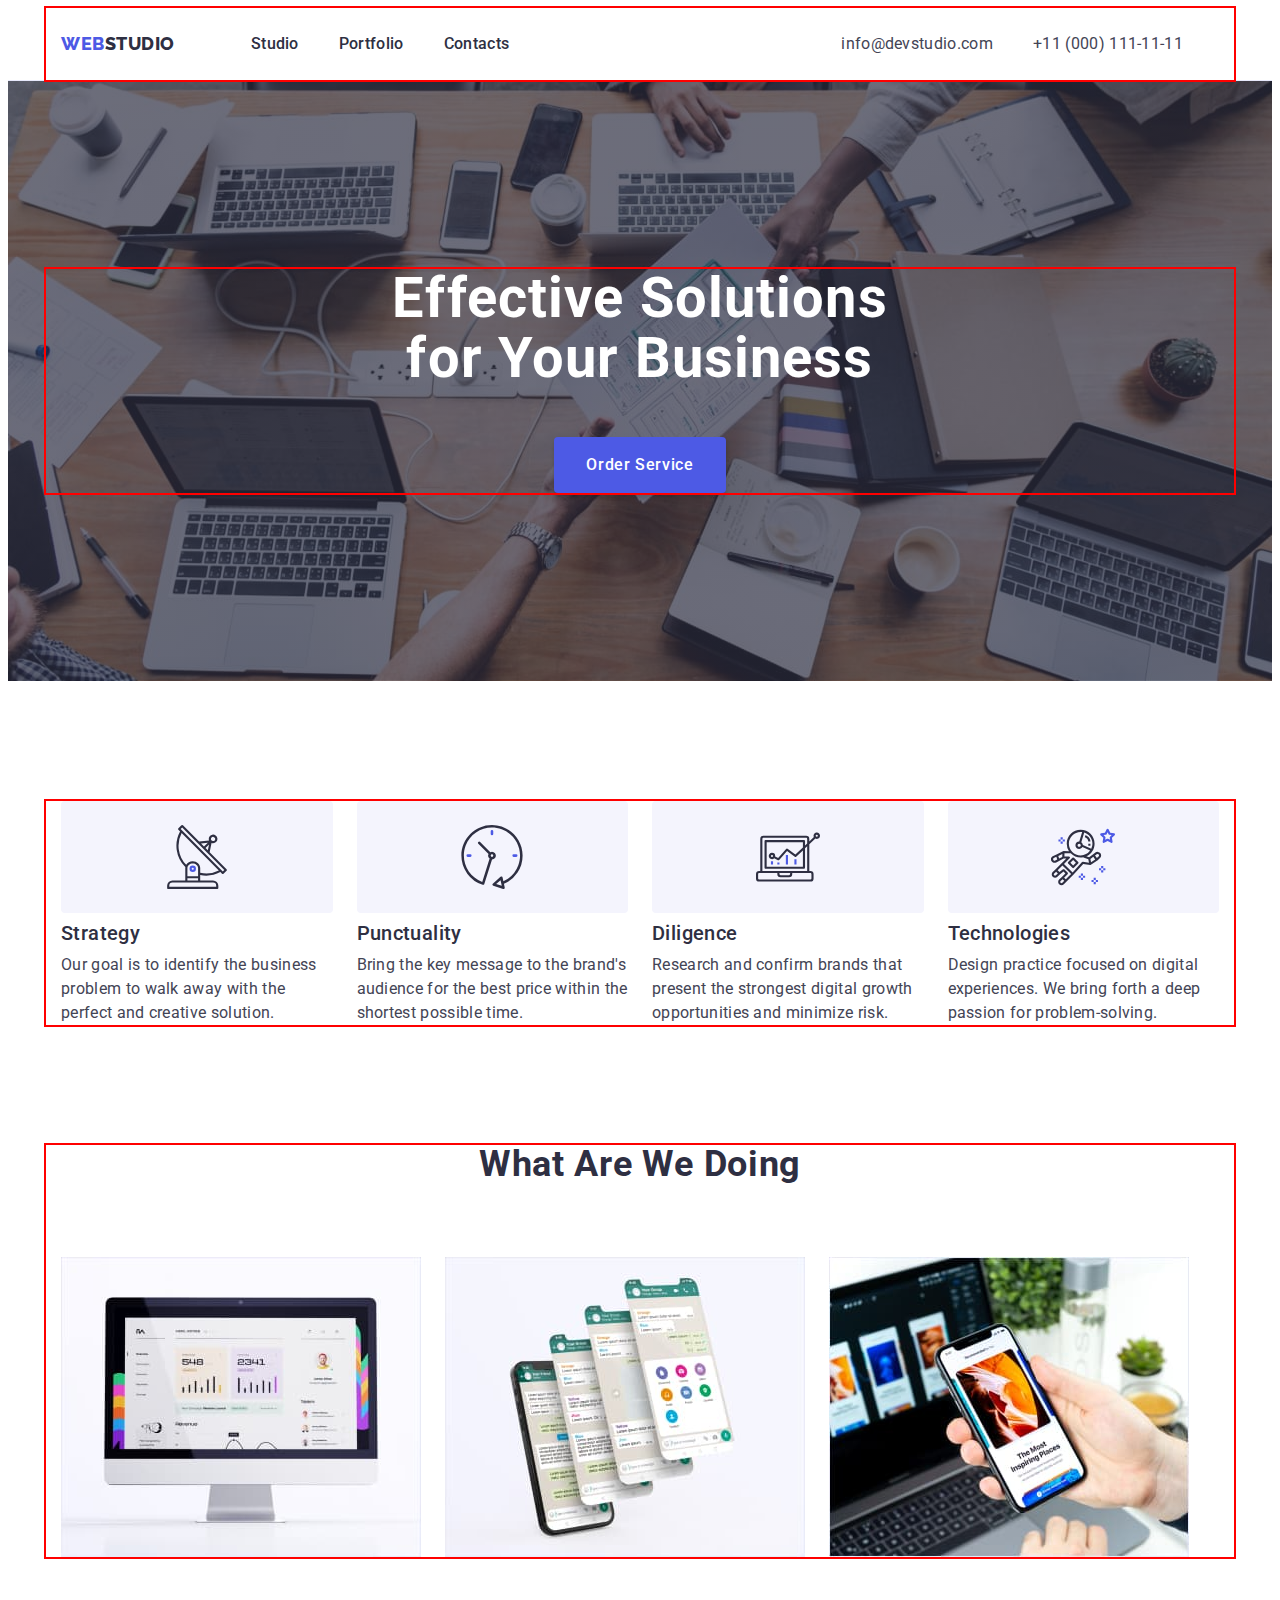
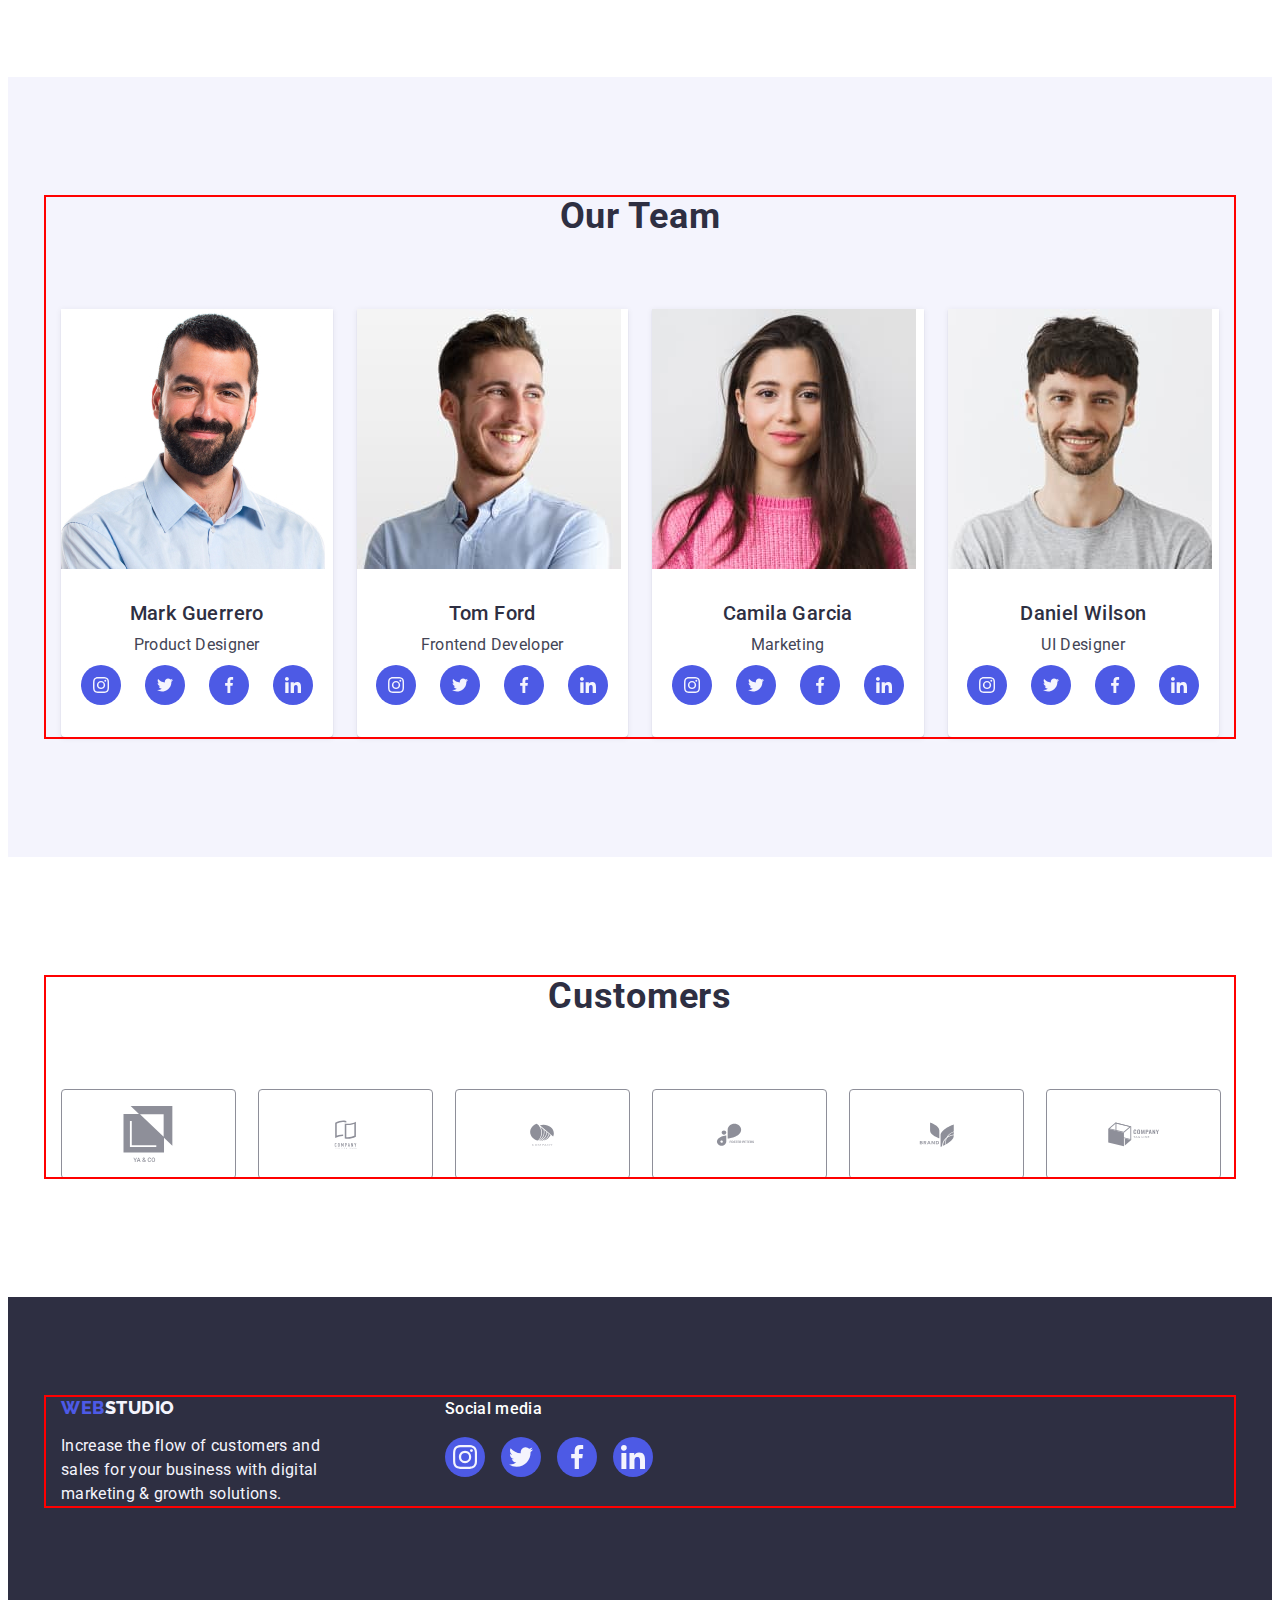
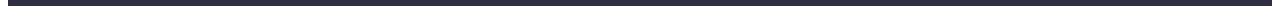
==== index.html @ 5de90702 "hw4" ====
<!DOCTYPE html>
<html lang="en">

<head>
    <meta charset="UTF-8">
    <meta name="viewport" content="width=device-width, initial-scale=1.0">
    <title>Document</title>
    <link rel="preconnect" href="https://fonts.googleapis.com">
    <link rel="preconnect" href="https://fonts.gstatic.com" crossorigin>
    <link
        href="https://fonts.googleapis.com/css2?family=Raleway:wght@800&family=Roboto:wght@400;500;700;900&display=swap"
        rel="stylesheet">
    <link rel="stylesheet" href="https://cdnjs.cloudflare.com/ajax/libs/modern-normalize/2.0.0/modern-normalize.min.css"
        integrity="sha512-4xo8blKMVCiXpTaLzQSLSw3KFOVPWhm/TRtuPVc4WG6kUgjH6J03IBuG7JZPkcWMxJ5huwaBpOpnwYElP/m6wg=="
        crossorigin="anonymous" referrerpolicy="no-referrer" />
    <link rel="stylesheet" href="./css/style.css">
</head>

<body>
    <header class="header">
        <div class="container header-container">
            <nav class="header-nav">
                <a class="header-link link" href="./index.html">Web<span class="header-logo">Studio</span></a>
                <ul class="header-list list">
                    <li class="header-list-item"><a class="header-list-link link" href="./index.html">Studio</a></li>
                    <li class="header-list-item"><a class="header-list-link link" href="./portfolio.html">Portfolio</a>
                    </li>
                    <li class="header-list-item"><a class="header-list-link link" href="">Contacts</a></li>
                </ul>
            </nav>
            <address class="address">
                <ul class="address-list list">
                    <li class="address-list-item">
                        <a class="address-list-link link" href="mailto:info@devstudio.com">info@devstudio.com</a>
                    </li>
                    <li class="address-list-item">
                        <a class="address-list-link link" href="tel:+110001111111">+11 (000) 111-11-11 </a>
                    </li>
                </ul>
            </address>
        </div>
    </header>
    <main>
        <section class="hero">
            <div class="container">
                <h1 class="hero-title">Effective Solutions for Your Business</h1>
                <button class="hero-btn" type="button">Order Service</button>
            </div>
        </section>
        <section class="advantages">
            <div class="container">
                <h2 class="visually-hidden">advantages</h2>
                <ul class="advantages-list list">
                    <li class="advantages-item">
                        <div class="advantages-top">
                            <svg class="advantages-icon" width="64" height="64">
                                <use href="./images/icons.svg#icon-antenna"></use>
                            </svg>
                        </div>
                        <h3 class="advantages-title">Strategy</h3>
                        <p class="advantages-text">Our goal is to identify the business
                            problem to walk away with the perfect and creative solution. </p>
                    </li>
                    <li class="advantages-item">
                        <div class="advantages-top">
                            <svg class="advantages-icon" width="64" height="64">
                                <use href="./images/icons.svg#icon-clock"></use>
                            </svg>
                        </div>
                        <h3 class="advantages-title">Punctuality</h3>
                        <p class="advantages-text">Bring the key message to the brand's audience for the best price
                            within the shortest possible
                            time.</p>
                    </li>
                    <li class="advantages-item">
                        <div class="advantages-top">
                            <svg class="advantages-icon" width="64" height="64">
                                <use href="./images/icons.svg#icon-diagram"></use>
                            </svg>
                        </div>
                        <h3 class="advantages-title">Diligence</h3>
                        <p class="advantages-text">Research and confirm brands that present the strongest digital growth
                            opportunities and
                            minimize
                            risk.</p>
                    </li>
                    <li class="advantages-item">
                        <div class="advantages-top">
                            <svg class="advantages-icon" width="64" height="64">
                                <use href="./images/icons.svg#icon-astronaut"></use>
                            </svg>
                        </div>
                        <h3 class="advantages-title">Technologies</h3>
                        <p class="advantages-text">Design practice focused on digital experiences. We bring forth a deep
                            passion for
                            problem-solving.</p>
                    </li>
                </ul>
            </div>
        </section>
        <section class="works">
            <div class="container">
                <h2 class="works-title">What are we doing</h2>
                <ul class="works-list list">
                    <li class="works-img"><img src="./images/Rectangle71.jpg" width="360" height="300" alt="monitor">
                    </li>
                    <li class="works-img"><img src="./images/img2.jpg" width="360" height="300" alt="phone"></li>
                    <li class="works-img"><img src="./images/img3(1).jpg" width="360" height="300"
                            alt="phones&computer"></li>
                </ul>
            </div>
        </section>
        <section class="team">
            <div class="container">
                <h2 class="team-title">Our Team</h2>
                <ul class="team-list list">
                    <li class="team-item">
                        <img class="team-img" src="./images/img-1.jpg" width="264" height="260" alt="worker1">
                        <div class="team-container">
                            <h3 class="team-subtitle">Mark Guerrero</h3>
                            <p class="team-text">Product Designer</p>
                            <ul class="team-list-two list">
                                <li class="team-item-two item">
                                    <a class="team-link-two link" href="">
                                        <svg class="team-icon" width="16" height="16">
                                            <use href="./images/icons.svg#icon-instagram"></use>
                                        </svg>
                                    </a>
                                </li>
                                <li class="team-item-two item">
                                    <a class="team-link-two link" href="">
                                        <svg class="team-icon" width="16" height="16">
                                            <use href="./images/icons.svg#icon-twitter"></use>
                                        </svg>
                                    </a>
                                </li>
                                <li class="team-item-two item">
                                    <a class="team-link-two link" href="">
                                        <svg class="team-icon" width="16" height="16">
                                            <use href="./images/icons.svg#icon-facebook"></use>
                                        </svg>
                                    </a>
                                </li>
                                <li class="team-item-two item">
                                    <a class="team-link-two link" href="">
                                        <svg class="team-icon" width="16" height="16">
                                            <use href="./images/icons.svg#icon-linkedin"></use>
                                        </svg>
                                    </a>
                                </li>
                            </ul>
                        </div>
                    </li>
                    <li class="team-item">
                        <img class="team-img" src="./images/img-2.jpg" width="264" height="260" alt="worker2">
                        <div class="team-container">
                            <h3 class="team-subtitle">Tom Ford</h3>
                            <p class="team-text">Frontend Developer</p>
                            <ul class="team-list-two list">
                                <li class="team-item-two item">
                                    <a class="team-link-two link" href="">
                                        <svg class="team-icon" width="16" height="16">
                                            <use href="./images/icons.svg#icon-instagram"></use>
                                        </svg>
                                    </a>
                                </li>
                                <li class="team-item-two item">
                                    <a class="team-link-two link" href="">
                                        <svg class="team-icon" width="16" height="16">
                                            <use href="./images/icons.svg#icon-twitter"></use>
                                        </svg>
                                    </a>
                                </li>
                                <li class="team-item-two item">
                                    <a class="team-link-two link" href="">
                                        <svg class="team-icon" width="16" height="16">
                                            <use href="./images/icons.svg#icon-facebook"></use>
                                        </svg>
                                    </a>
                                </li>
                                <li class="team-item-two item">
                                    <a class="team-link-two link" href="">
                                        <svg class="team-icon" width="16" height="16">
                                            <use href="./images/icons.svg#icon-linkedin"></use>
                                        </svg>
                                    </a>
                                </li>
                            </ul>
                        </div>
                    </li>
                    <li class="team-item">
                        <img class="team-img" src="./images/img-3.jpg" width="264" height="260" alt="worker3">
                        <div class="team-container">
                            <h3 class="team-subtitle">Camila Garcia</h3>
                            <p class="team-text">Marketing</p>
                            <ul class="team-list-two list">
                                <li class="team-item-two item">
                                    <a class="team-link-two link" href="">
                                        <svg class="team-icon" width="16" height="16">
                                            <use href="./images/icons.svg#icon-instagram"></use>
                                        </svg>
                                    </a>
                                </li>
                                <li class="team-item-two item">
                                    <a class="team-link-two link" href="">
                                        <svg class="team-icon" width="16" height="16">
                                            <use href="./images/icons.svg#icon-twitter"></use>
                                        </svg>
                                    </a>
                                </li>
                                <li class="team-item-two item">
                                    <a class="team-link-two link" href="">
                                        <svg class="team-icon" width="16" height="16">
                                            <use href="./images/icons.svg#icon-facebook"></use>
                                        </svg>
                                    </a>
                                </li>
                                <li class="team-item-two item">
                                    <a class="team-link-two link" href="">
                                        <svg class="team-icon" width="16" height="16">
                                            <use href="./images/icons.svg#icon-linkedin"></use>
                                        </svg>
                                    </a>
                                </li>
                            </ul>
                        </div>
                    </li>
                    <li class="team-item">
                        <img class="team-img" src="./images/img-4.jpg" width="264" height="260" alt="worker4">
                        <div class="team-container">
                            <h3 class="team-subtitle">Daniel Wilson</h3>
                            <p class="team-text">UI Designer</p>
                            <ul class="team-list-two list">
                                <li class="team-item-two item">
                                    <a class="team-link-two link" href="">
                                        <svg class="team-icon" width="16" height="16">
                                            <use href="./images/icons.svg#icon-instagram"></use>
                                        </svg>
                                    </a>
                                </li>
                                <li class="team-item-two item">
                                    <a class="team-link-two link" href="">
                                        <svg class="team-icon" width="16" height="16">
                                            <use href="./images/icons.svg#icon-twitter"></use>
                                        </svg>
                                    </a>
                                </li>
                                <li class="team-item-two item">
                                    <a class="team-link-two link" href="">
                                        <svg class="team-icon" width="16" height="16">
                                            <use href="./images/icons.svg#icon-facebook"></use>
                                        </svg>
                                    </a>
                                </li>
                                <li class="team-item-two item">
                                    <a class="team-link-two link" href="">
                                        <svg class="team-icon" width="16" height="16">
                                            <use href="./images/icons.svg#icon-linkedin"></use>
                                        </svg>
                                    </a>
                                </li>
                            </ul>
                        </div>
                    </li>
                </ul>
            </div>
        </section>
        <section class="customs">
            <div class="container">
                <h2 class="customs-title">Customers</h2>
                <ul class="customs-list list">
                    <li class="customs-item">
                        <a class="customs-link link" href="">
                            <svg class="customs-icon" width="104" height="56">
                                <use href="./images/icons.svg#icon-logo1"></use>
                            </svg>
                        </a>
                    </li>
                    <li class="customs-item">
                        <a class="customs-link link" href="">
                            <svg class="customs-icon" width="104px" height="56px">
                                <use href="./images/icons.svg#icon-logo2"></use>
                            </svg>
                        </a>
                    </li>
                    <li class="customs-item">
                        <a class="customs-link link" href="">
                            <svg class="customs-icon" width="104px" height="56px">
                                <use href="./images/icons.svg#icon-logo3"></use>
                            </svg>
                        </a>
                    </li>
                    <li class="customs-item">
                        <a class="customs-link link" href="">
                            <svg class="customs-icon" width="104px" height="56px">
                                <use href="./images/icons.svg#icon-logo4"></use>
                            </svg>
                        </a>
                    </li>
                    <li class="customs-item">
                        <a class="customs-link link" href="">
                            <svg class="customs-icon" width="104px" height="56px">
                                <use href="./images/icons.svg#icon-logo5"></use>
                            </svg>
                        </a>
                    </li>
                    <li class="customs-item">
                        <a class="customs-link link" href="">
                            <svg class="customs-icon" width="104px" height="56px">
                                <use href="./images/icons.svg#icon-logo6"></use>
                            </svg>
                        </a>
                    </li>
                </ul>
            </div>
        </section>
    </main>
    <footer class="footer">
        <div class="container footer-container">
            <div class="footer-container-main">
                <a class="footer-link link" href="./index.html">Web<span class="footer-logo">Studio</span></a>
                <p class="footer-text">Increase the flow of customers and sales for your business with digital marketing
                    &
                    growth solutions.</p>
            </div>
            <div class="footer-container-two">
                <p class="footer-title">Social media</p>
                <ul class="footer-list list">
                    <li class="footer-item">
                        <a class="footer-link-two link" href="">
                            <svg class="footer-icon" width="24" height="24">
                                <use href="./images/icons.svg#icon-instagram-ft"></use>
                            </svg>
                        </a>
                    </li>
                    <li class="footer-item">
                        <a class="footer-link-two" href="">
                            <svg class="footer-icon" width="24" height="24">
                                <use href="./images/icons.svg#icon-twitter-ft"></use>
                            </svg>
                        </a>
                    </li>
                    <li class="footer-item">
                        <a class="footer-link-two" href="">
                            <svg class="footer-icon" width="24" height="24">
                                <use href="./images/icons.svg#icon-facebook-ft"></use>
                            </svg>
                        </a>
                    </li>
                    <li class="footer-item">
                        <a class="footer-link-two" href="">
                            <svg class="footer-icon" width="24" height="24">
                                <use href="./images/icons.svg#icon-linkedin-ft"></use>
                            </svg>
                        </a>
                    </li>
                </ul>
            </div>

        </div>
    </footer>


</body>

</html>
---- css/style.css ----
:root {
    --iris: #4D5AE5;
    --ocean: #404BBF;
    --navyblue: #2E2F42;
    --green: #31D0AA;
    --slate: #434455;
    --lightslate: #8E8F99;
    --cornflower: #E7E9FC;
    --cloud: #F4F4FD;
    --navyblue-modal: #2E2F42;
    --grey: #2E2F42;
    --white: #FFFFFF;
    --dairy: #FCFCFC;

}

body {
    font-family: 'Roboto', sans-serif;
    color: #434455;
    background-color: #fff;
}

.visually-hidden {
    position: absolute;
    width: 1px;
    height: 1px;
    margin: -1px;
    border: 0;
    padding: 0;
    white-space: nowrap;
    clip-path: inset(100%);
    clip: rect(0 0 0 0);
    overflow: hidden;
}


.link {
    text-decoration: none;
}

.list {
    list-style-type: none;
}

p,
h1,
h2,
h3,
h4,
h5,
h6 {
    margin-top: 0;
    margin-bottom: 0;
}

ol,
ul {
    padding-left: 0;
    margin-top: 0;
    margin-bottom: 0;
}

.container {
    width: 100%;
    max-width: 1158px;
    padding: 0 15px;
    margin: 0 auto;
    outline: 2px solid red;

}

img {
    display: block;
    max-width: 100%;
    height: auto;
}


/*-----------------------------------------------------------HEADER---------------------------------------------------------*/
.header {
    border-bottom: 1px solid #e7e9fc;
}

.header-container {
    display: flex;
}

.header-nav {
    display: flex;
    align-items: center;
}

.header-logo {
    color: var(--navyblue, #2e2f42);
    font-family: 'Raleway', sans-serif;
    font-size: 18px;
    font-weight: 800;
    line-height: 1.17;
    letter-spacing: 0.03em;
    text-transform: uppercase;
}

.header-link {
    color: var(--iris, #4d5ae5);
    font-family: 'Raleway', sans-serif;
    font-size: 18px;
    font-weight: 800;
    line-height: 1.17;
    letter-spacing: 0.03em;
    text-transform: uppercase;
    margin-right: 76px;
    padding: 24px 0;
}

.header-list {
    display: flex;
    gap: 40px;
}

.header-list-link {
    color: var(--navyblue, #2E2F42);
    font-family: Roboto;
    font-size: 16px;
    font-weight: 500;
    line-height: 1.5;
    letter-spacing: 0.02em;
    padding: 24px 0;
}

.header-list-link:hover,
.header-list-link:focus {
    color: var(--ocean, #404BBF);
}

.header-list-link::after{

}

.adress {
    font-style: normal
}

.address-list {
    display: flex;
    gap: 40px;
    padding: 24px 0;
    margin-left: 332px;
}

.address-list-item {}

.address-list-link {
    color: var(--slate, #434455);
    font-size: 16px;
    font-style: normal;
    font-weight: 400;
    line-height: 1.5;
    letter-spacing: 0.02em;
}

.address-list-link:hover,
.address-list-link:focus {
    color: var(--ocean, #404BBF);
}

/*------------------------------------------------------------HERO----------------------------------------------------------*/
.hero {
    background-color: var(--navyblue, #2E2F42);
    padding: 188px 0;
    background-image: linear-gradient(rgba(46, 47, 66, 0.7),
            rgba(46, 47, 66, 0.7)), url(../images/people-office.jpg);
    background-repeat: no-repeat;
    background-position: center;
    background-size: cover;
    max-width: 1440px;
    margin: 0 auto;
}


.hero-title {
    color: var(--white, #FFF);
    text-align: center;
    font-size: 56px;
    font-weight: 700;
    line-height: 1.07;
    letter-spacing: 0.02em;
    max-width: 496px;
    margin: 0 auto;
    padding-bottom: 48px;
}

.hero-btn {
    font-family: "Roboto", sans-serif;
    background-color: var(--iris, #4D5AE5);
    color: var(--white, #FFF);
    font-size: 16px;
    font-weight: 500;
    line-height: 1.5;
    letter-spacing: 0.04em;
    cursor: pointer;
    display: block;
    padding: 16px 32px;
    min-width: 169px;
    height: 56px;
    margin: 0 auto;
    border: none;
    gap: 10px;
    border-radius: 4px;
    box-shadow: 0px 4px 4px 0px rgba(0, 0, 0, 0.15);
}

.hero-btn:hover,
.hero-btn:focus {
    background-color: var(--ocean, #404BBF);
}

/* -------------------------------------------------------ADVANTAGES------------------------------------------------------- */
.advantages {
    padding: 120px 0;
}

.advantages-list {
    display: flex;
    gap: 24px;
}

.advantages-item {
    width: calc((100% - 72px) / 4);
}

.advantages-title {
    color: var(--navyblue, #2E2F42);
    font-size: 20px;
    font-weight: 500;
    line-height: 1.2;
    letter-spacing: 0.02em;
    margin-bottom: 8px;
}

.advantages-text {
    color: var(--slate, #434455);
    font-size: 16px;
    font-weight: 400;
    line-height: 1.5;
    letter-spacing: 0.02em;
}

.advantages-top {
    width: 100%;
    height: 112px;
    border-radius: 4px;
    background: var(--cloud, #F4F4FD);
    margin-bottom: 8px;
    display: flex;
    justify-content: center;
    align-items: center;
}

.advantages-icon{
    
}

/* ----------------------------------------------------------WORKS--------------------------------------------------------- */
.works {
    padding-bottom: 120px;
}

.works-list {
    display: flex;
    gap: 24px;
}

.works-title {
    color: var(--navyblue, #2E2F42);
    text-align: center;
    font-size: 36px;
    font-weight: 700;
    line-height: 1.11;
    letter-spacing: 0.02em;
    text-transform: capitalize;
    margin-bottom: 72px;
}

/* ------------------------------------------------------------TEAM-------------------------------------------------------- */
.team {
    background-color: var(--cloud, #F4F4FD);
    padding-top: 120px;
    padding-bottom: 120px;
}

.team-item {
    width: calc((100% - 72px) / 4);
    border-radius: 0px 0px 4px 4px;
    box-shadow: 0px 2px 1px 0px rgba(46, 47, 66, 0.08), 0px 1px 1px 0px rgba(46, 47, 66, 0.16), 0px 1px 6px 0px rgba(46, 47, 66, 0.08);
}


.team-list {
    display: flex;
    gap: 24px;
}

.team-title {
    color: var(--navyblue, #2E2F42);
    text-align: center;
    font-size: 36px;
    font-weight: 700;
    line-height: 1.11;
    letter-spacing: 0.02em;
    text-transform: capitalize;
    margin-bottom: 72px;
}

.team-container {
    padding: 32px 0;
}

.team-item {
    background-color: var(--white, #FFF);
}


.team-subtitle {
    color: var(--navyblue, #2E2F42);
    font-size: 20px;
    font-weight: 500;
    line-height: 1.2;
    letter-spacing: 0.02em;
    text-align: center;
    margin-bottom: 8px;

}

.team-text {
    color: var(--slate, #434455);
    font-size: 16px;
    font-weight: 400;
    line-height: 1.5;
    letter-spacing: 0.02em;
    text-align: center;
    margin-bottom: 8px;
}

.team-list-two {
    display: flex;
    gap: 24px;
    justify-content: center;

}

.team-item-two {
    width: 40px;
    height: 40px;

}

.team-link-two {
    background-color: var(--iris, #4D5AE5);
    border-radius: 50%;
    width: 100%;
    height: 100%;
    display: flex;
    justify-content: center;
    align-items: center;

}

.team-icon{
    fill:var(--color2, #f4f4fd)
}

/* -----------------------------------CUSTOMS----------------------------- */

.customs {
    padding: 120px 0;

}

.customs-title {
    color: var(--navyblue, #2E2F42);
    text-align: center;
    font-size: 36px;
    font-weight: 700;
    line-height: 1.11;
    letter-spacing: 0.72px;
    text-transform: capitalize;
    margin-bottom: 72px;
}

.customs-box {
    
}

.customs-list {
    display: flex;
    gap: 24px;
}

.customs-link {
    color: var(--lightslate);
    border-radius: 4px;
    border: 1px solid var(--lightslate, #8E8F99);
    width: 100%;
    height: 100%;
    display: flex;
    justify-content: center;
    align-items: center;
}

.customs-icon {
    flex-shrink: 0;
    fill: currentColor;
    width: 104px;
    height: 56px;

}


.customs-item {
    width: calc((100% - 120px) / 6);
    height: 88px;

}

/* -------------------------------------------------------------FOOTER----------------------------------------------------- */
.footer {
    background-color: var(--navyblue, #2E2F42);
    padding: 100px 0;


}

.footer-container {
    display: flex;
    align-items: baseline;
    
}

.footer-logo {
    font-family: 'Raleway', sans-serif;
    color: var(--cloud, #f4f4fd);
    font-size: 18px;
    font-weight: 800;
    line-height: 1.17;
    letter-spacing: 0.03em;
    text-transform: uppercase;
}

.footer-link {
    font-family: 'Raleway', sans-serif;
    color: var(--iris, #4d5ae5);
    font-size: 18px;
    font-weight: 800;
    line-height: 1.17;
    letter-spacing: 0.03em;
    text-transform: uppercase;
    display: inline-block;
    margin-bottom: 16px;
}

.footer-text {
    color: var(--cloud, #F4F4FD);
    font-size: 16px;
    font-weight: 400;
    line-height: 1.5;
    letter-spacing: 0.02em;
    width: 264px;
}

.footer-container-main{
    margin-right: 120px;
}

.footer-list {
    display: flex;
    gap: 16px;
}

.footer-icon {
    fill: var(--cloud);
}

.footer-link-two {
    background-color: var(--iris, #4D5AE5);
    border-radius: 50%;
    width: 100%;
    height: 100%;
    display: flex;
    justify-content: center;
    align-items: center;
}

.footer-item {
    width: 40px;
    height: 40px;

}

.footer-title {
    margin-bottom: 16px;
    color: var(--white, #FFF);
    font-size: 16px;
    font-weight: 500;
    line-height: 1.5;
    letter-spacing: 0.02em;
}

/* -----------------------------------------------------------PORTFOLIO----------------------------------------------------- */
body {
    font-family: 'Roboto', sans-serif;
    color: #434455;
}

.portfolio {
    padding-top: 96px;
    padding-bottom: 120px;
}

.portfolio-list {
    display: flex;
    margin-bottom: 72px;
    gap: 24px;
    justify-content: center;
    align-items: center;
}

.portfolio-btn {
    font-family: "Roboto", sans-serif;
    background-color: var(--cloud, #F4F4FD);
    color: var(--iris, #4D5AE5);
    font-size: 16px;
    font-weight: 500;
    line-height: 1.5;
    letter-spacing: 0.04em;
    font-style: normal;
    cursor: pointer;
    border-radius: 4px;
    border: 1px solid var(--cornflower, #E7E9FC);
    display: flex;
    padding: 12px 24px;
}

.portfolio-btn:hover,
.portfolio-btn:focus {
    color: #fff;
    background-color: #404BBF;
    border: 1px solid transparent;
}

.portfolio-second-list {
    display: flex;
    flex-wrap: wrap;
    row-gap: 48px;
    column-gap: 24px;
}





.portfolio-second-item {
    width: calc((100% - 48px) / 3);
}

.address {
    font-style: normal;
}

.portfolio-case {
    padding: 32px 16px;
    border: 1px solid #e7e9fc;
    border-top: none;
}

.portfolio-subtitle {
    color: var(--navyblue, #2E2F42);
    font-size: 20px;
    font-weight: 500;
    line-height: 1.2;
    letter-spacing: 0.02em;
    margin-bottom: 8px;
}

.portfolio-subtext {
    color: var(--slate, #434455);
    font-size: 16px;
    font-weight: 400;
    line-height: 1.5;
    letter-spacing: 0.02em;
}
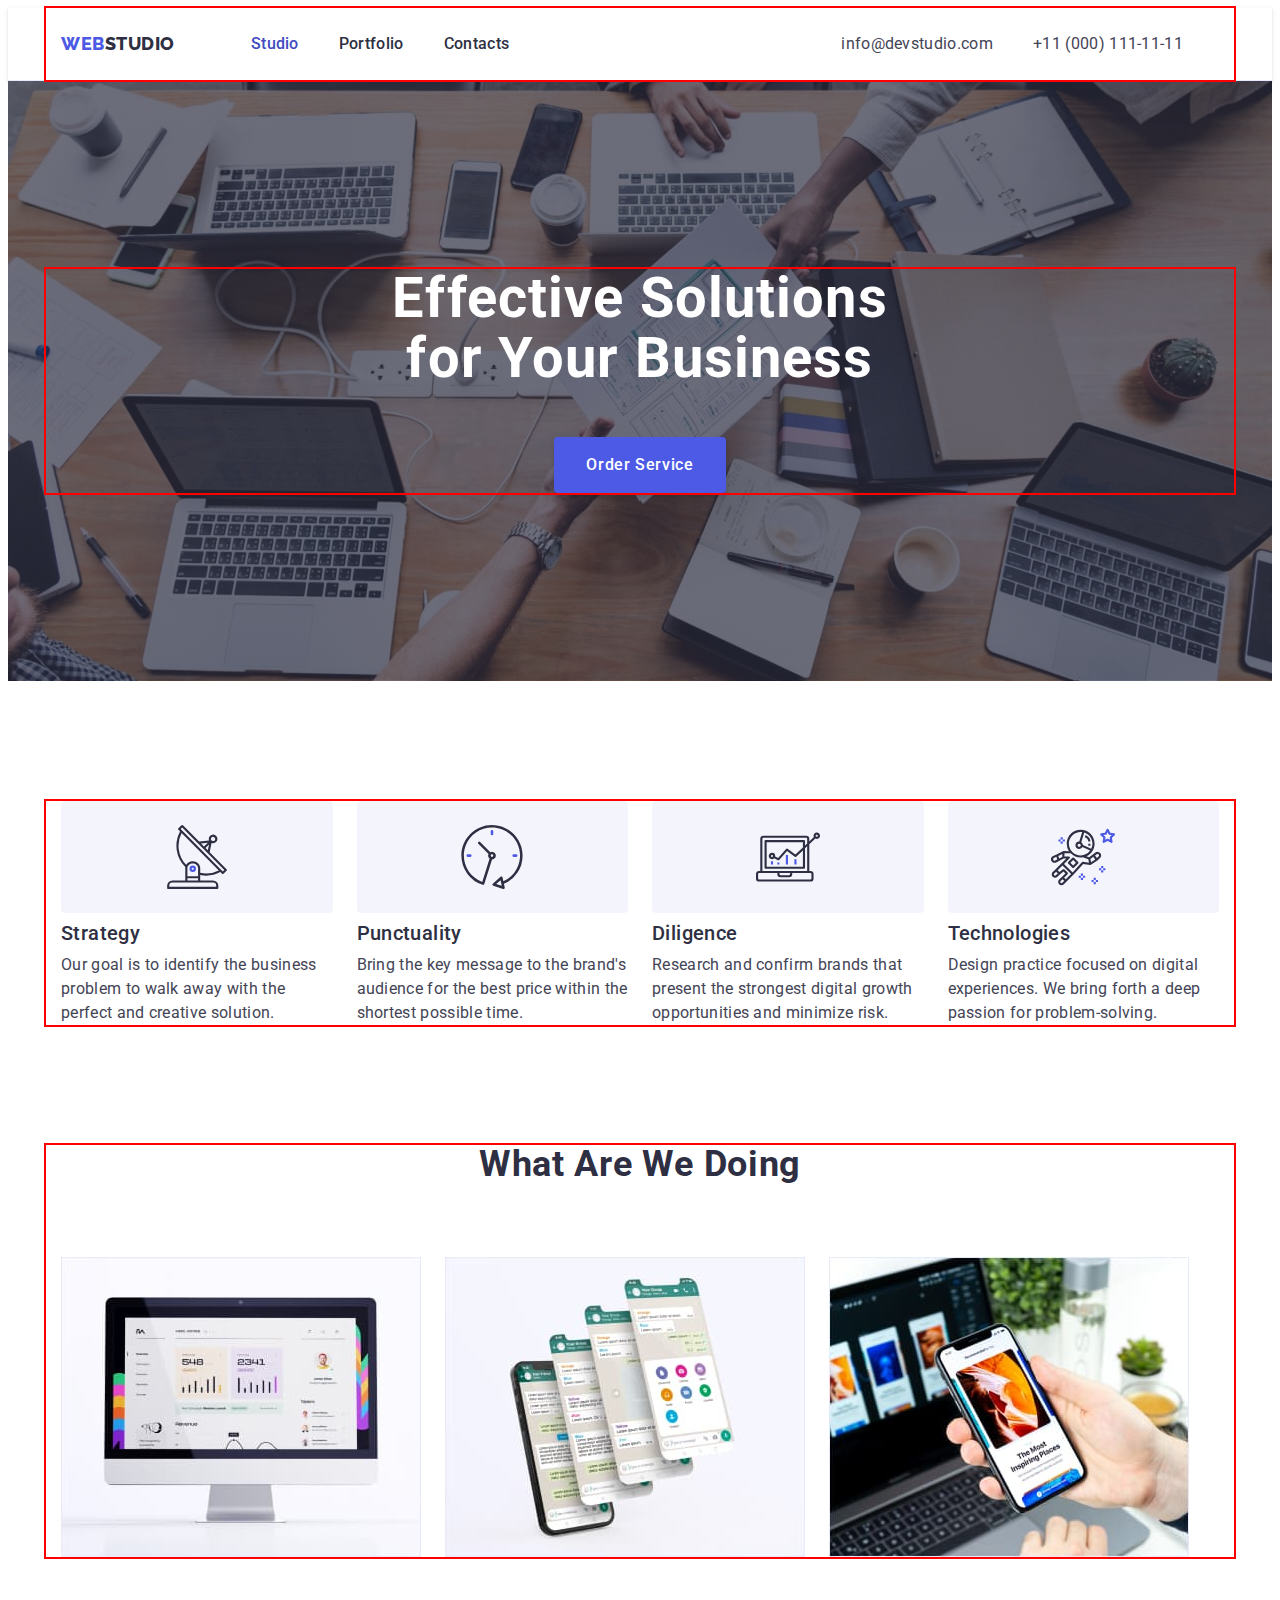
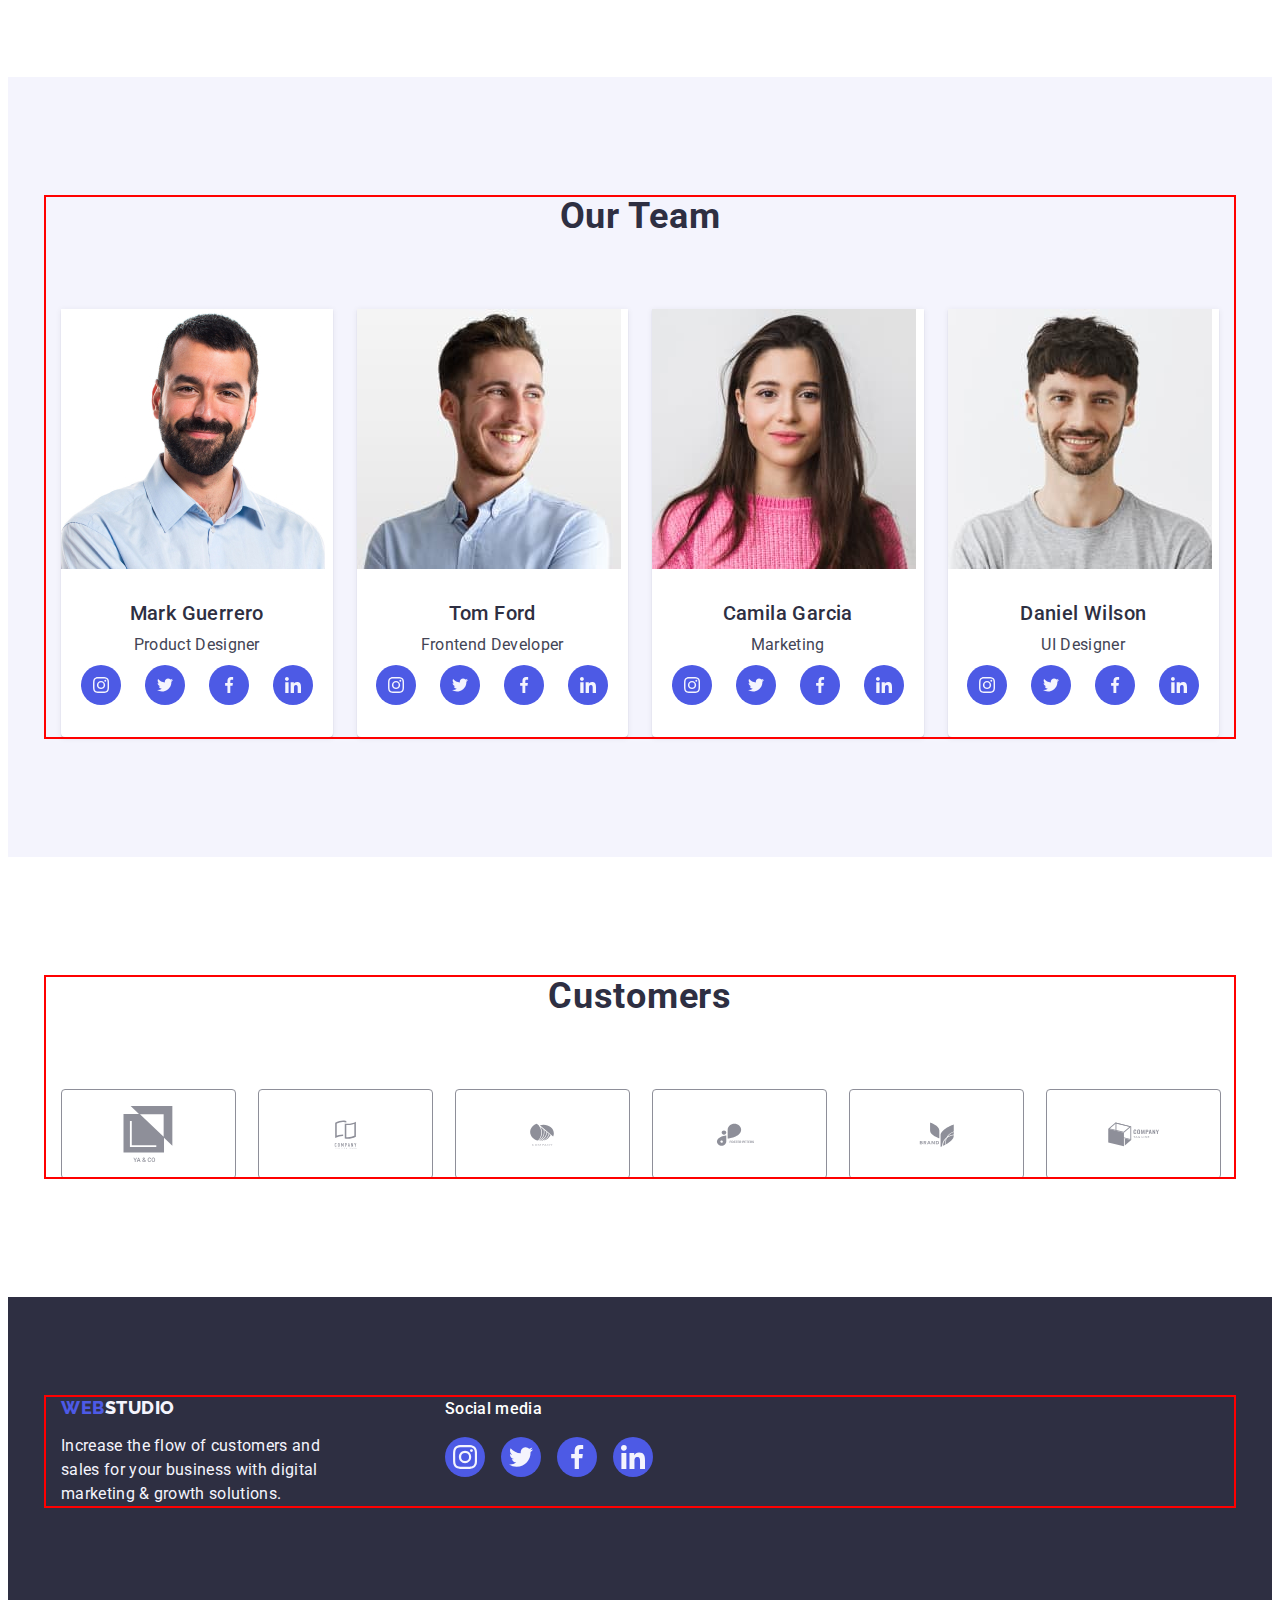
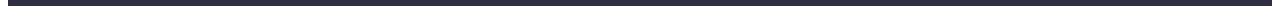
==== commit 88a603cd: "hw4" ====
--- a/index.html
+++ b/index.html
@@ -22,7 +22,7 @@
             <nav class="header-nav">
                 <a class="header-link link" href="./index.html">Web<span class="header-logo">Studio</span></a>
                 <ul class="header-list list">
-                    <li class="header-list-item"><a class="header-list-link link" href="./index.html">Studio</a></li>
+                    <li class="header-list-item"><a class="current header-list-link link" href="./index.html">Studio</a></li>
                     <li class="header-list-item"><a class="header-list-link link" href="./portfolio.html">Portfolio</a>
                     </li>
                     <li class="header-list-item"><a class="header-list-link link" href="">Contacts</a></li>
--- a/css/style.css
+++ b/css/style.css
@@ -79,6 +79,7 @@
 /*-----------------------------------------------------------HEADER---------------------------------------------------------*/
 .header {
     border-bottom: 1px solid #e7e9fc;
+    box-shadow: 0px 1px 6px 0px rgba(46, 47, 66, 0.08), 0px 1px 1px 0px rgba(46, 47, 66, 0.16), 0px 2px 1px 0px rgba(46, 47, 66, 0.08);
 }
 
 .header-container {
@@ -110,6 +111,7 @@
     text-transform: uppercase;
     margin-right: 76px;
     padding: 24px 0;
+
 }
 
 .header-list {
@@ -125,6 +127,7 @@
     line-height: 1.5;
     letter-spacing: 0.02em;
     padding: 24px 0;
+   
 }
 
 .header-list-link:hover,
@@ -132,7 +135,15 @@
     color: var(--ocean, #404BBF);
 }
 
-.header-list-link::after{
+.header-list-link:hover::after {
+    content: '';
+    position: absolute;
+    left: 0;
+    bottom: -1px;
+    width: 100%;
+    height: 4px;
+    background-color: var(--ocean);
+    border-radius: 2px;
 
 }
 
@@ -156,11 +167,28 @@
     font-weight: 400;
     line-height: 1.5;
     letter-spacing: 0.02em;
+    padding: 24px 0;
 }
 
 .address-list-link:hover,
 .address-list-link:focus {
     color: var(--ocean, #404BBF);
+}
+
+.current::after {
+    content: '';
+    position: absolute;
+    left: 0;
+    bottom: -1px;
+    width: 100%;
+    height: 4px;
+    border-radius: 2px;
+
+}
+
+.current{
+    color: var(--ocean);
+  position: relative;
 }
 
 /*------------------------------------------------------------HERO----------------------------------------------------------*/
@@ -256,9 +284,7 @@
     align-items: center;
 }
 
-.advantages-icon{
-    
-}
+.advantages-icon {}
 
 /* ----------------------------------------------------------WORKS--------------------------------------------------------- */
 .works {
@@ -365,8 +391,8 @@
 
 }
 
-.team-icon{
-    fill:var(--color2, #f4f4fd)
+.team-icon {
+    fill: var(--color2, #f4f4fd)
 }
 
 /* -----------------------------------CUSTOMS----------------------------- */
@@ -387,9 +413,7 @@
     margin-bottom: 72px;
 }
 
-.customs-box {
-    
-}
+.customs-box {}
 
 .customs-list {
     display: flex;
@@ -433,7 +457,7 @@
 .footer-container {
     display: flex;
     align-items: baseline;
-    
+
 }
 
 .footer-logo {
@@ -467,7 +491,7 @@
     width: 264px;
 }
 
-.footer-container-main{
+.footer-container-main {
     margin-right: 120px;
 }
 
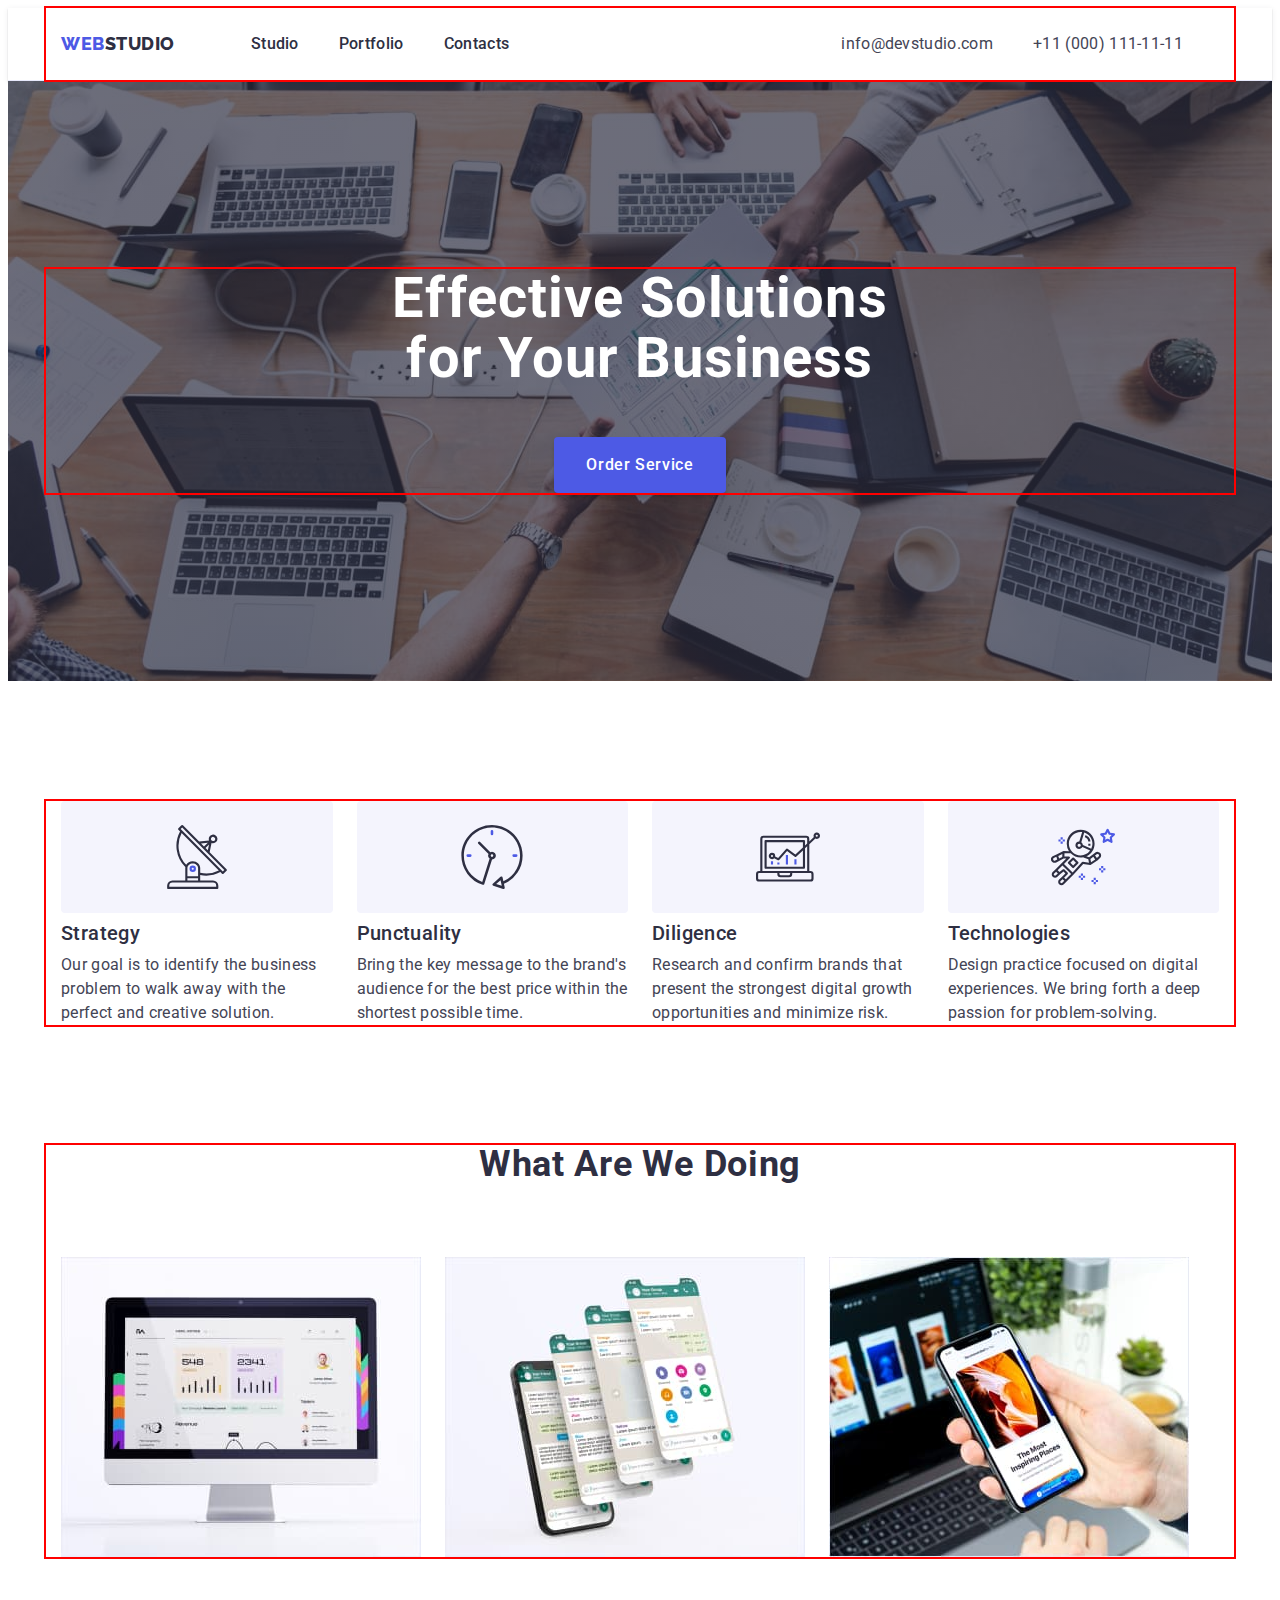
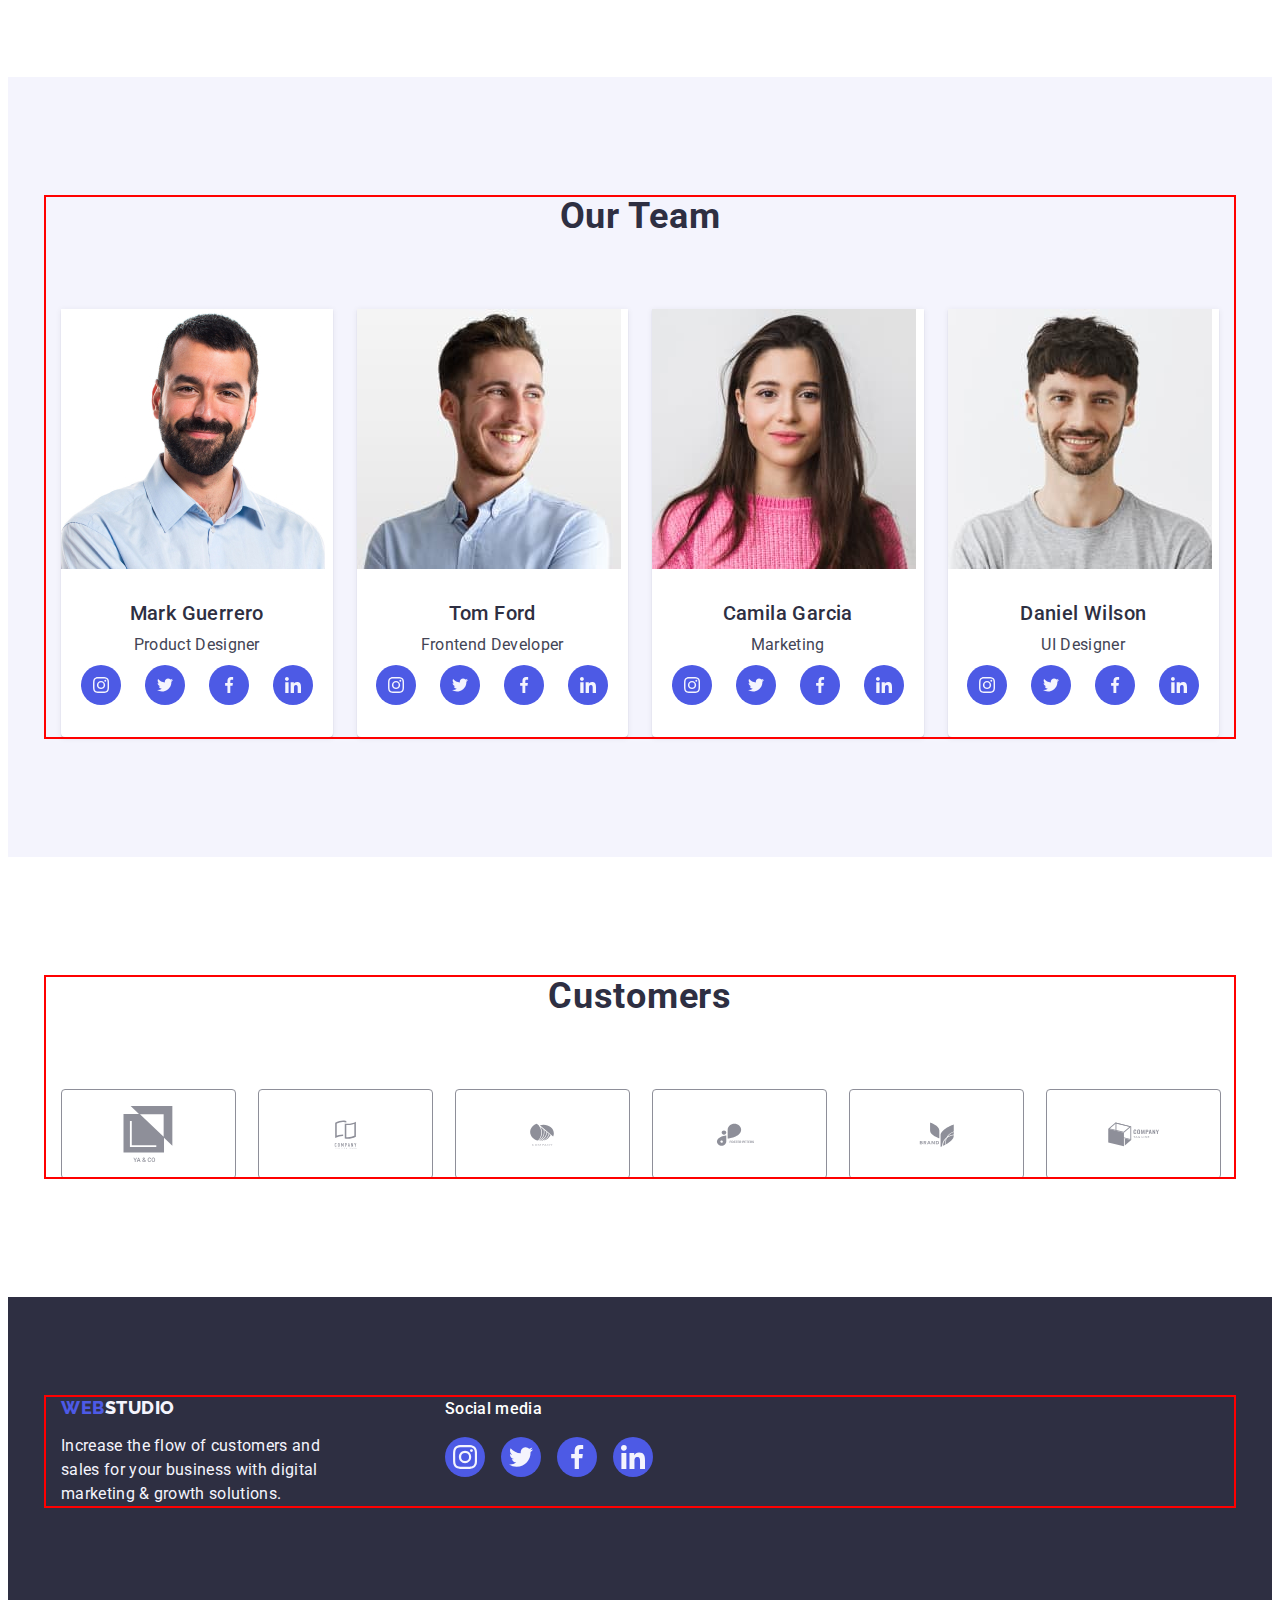
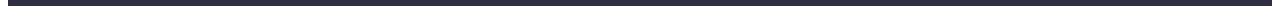
==== commit e2233199: "hw4" ====
--- a/index.html
+++ b/index.html
@@ -22,7 +22,7 @@
             <nav class="header-nav">
                 <a class="header-link link" href="./index.html">Web<span class="header-logo">Studio</span></a>
                 <ul class="header-list list">
-                    <li class="header-list-item"><a class="current header-list-link link" href="./index.html">Studio</a></li>
+                    <li class="header-list-item"><a class="header-list-link link" href="./index.html">Studio</a></li>
                     <li class="header-list-item"><a class="header-list-link link" href="./portfolio.html">Portfolio</a>
                     </li>
                     <li class="header-list-item"><a class="header-list-link link" href="">Contacts</a></li>
@@ -278,35 +278,35 @@
                     </li>
                     <li class="customs-item">
                         <a class="customs-link link" href="">
-                            <svg class="customs-icon" width="104px" height="56px">
+                            <svg class="customs-icon" width="104" height="56">
                                 <use href="./images/icons.svg#icon-logo2"></use>
                             </svg>
                         </a>
                     </li>
                     <li class="customs-item">
                         <a class="customs-link link" href="">
-                            <svg class="customs-icon" width="104px" height="56px">
+                            <svg class="customs-icon" width="104" height="56">
                                 <use href="./images/icons.svg#icon-logo3"></use>
                             </svg>
                         </a>
                     </li>
                     <li class="customs-item">
                         <a class="customs-link link" href="">
-                            <svg class="customs-icon" width="104px" height="56px">
+                            <svg class="customs-icon" width="104" height="56">
                                 <use href="./images/icons.svg#icon-logo4"></use>
                             </svg>
                         </a>
                     </li>
                     <li class="customs-item">
                         <a class="customs-link link" href="">
-                            <svg class="customs-icon" width="104px" height="56px">
+                            <svg class="customs-icon" width="104" height="56">
                                 <use href="./images/icons.svg#icon-logo5"></use>
                             </svg>
                         </a>
                     </li>
                     <li class="customs-item">
                         <a class="customs-link link" href="">
-                            <svg class="customs-icon" width="104px" height="56px">
+                            <svg class="customs-icon" width="104" height="56">
                                 <use href="./images/icons.svg#icon-logo6"></use>
                             </svg>
                         </a>
--- a/css/style.css
+++ b/css/style.css
@@ -127,7 +127,7 @@
     line-height: 1.5;
     letter-spacing: 0.02em;
     padding: 24px 0;
-   
+    position: relative;
 }
 
 .header-list-link:hover,
@@ -135,7 +135,8 @@
     color: var(--ocean, #404BBF);
 }
 
-.header-list-link:hover::after {
+
+.header-list-link:hover::after{
     content: '';
     position: absolute;
     left: 0;
@@ -144,7 +145,7 @@
     height: 4px;
     background-color: var(--ocean);
     border-radius: 2px;
-
+    transition: color 250ms cubic-bezier(0.4, 0, 0.2, 1);
 }
 
 .adress {
@@ -168,6 +169,7 @@
     line-height: 1.5;
     letter-spacing: 0.02em;
     padding: 24px 0;
+    
 }
 
 .address-list-link:hover,
@@ -175,21 +177,7 @@
     color: var(--ocean, #404BBF);
 }
 
-.current::after {
-    content: '';
-    position: absolute;
-    left: 0;
-    bottom: -1px;
-    width: 100%;
-    height: 4px;
-    border-radius: 2px;
-
-}
-
-.current{
-    color: var(--ocean);
-  position: relative;
-}
+
 
 /*------------------------------------------------------------HERO----------------------------------------------------------*/
 .hero {
@@ -388,7 +376,13 @@
     display: flex;
     justify-content: center;
     align-items: center;
-
+    transition: background-color 250ms cubic-bezier(0.4, 0, 0.2, 1);
+}
+
+.team-link-two:hover,
+.team-link-two:focus{
+    background-color:var(--ocean);
+    
 }
 
 .team-icon {
@@ -429,13 +423,20 @@
     display: flex;
     justify-content: center;
     align-items: center;
+    transition: background-color 250ms cubic-bezier(0.4, 0, 0.2, 1);
+}
+
+.customs-link:hover,
+.customs-link:focus{
+    border-color: var(--ocean);
+    color: var(--ocean);
+
 }
 
 .customs-icon {
     flex-shrink: 0;
     fill: currentColor;
-    width: 104px;
-    height: 56px;
+   
 
 }
 
@@ -512,6 +513,12 @@
     display: flex;
     justify-content: center;
     align-items: center;
+   transition: background-color 250ms cubic-bezier(0.4, 0, 0.2, 1);
+}
+
+.footer-link-two:hover,
+.footer-link-two:focus{
+    background-color: var(--green);
 }
 
 .footer-item {
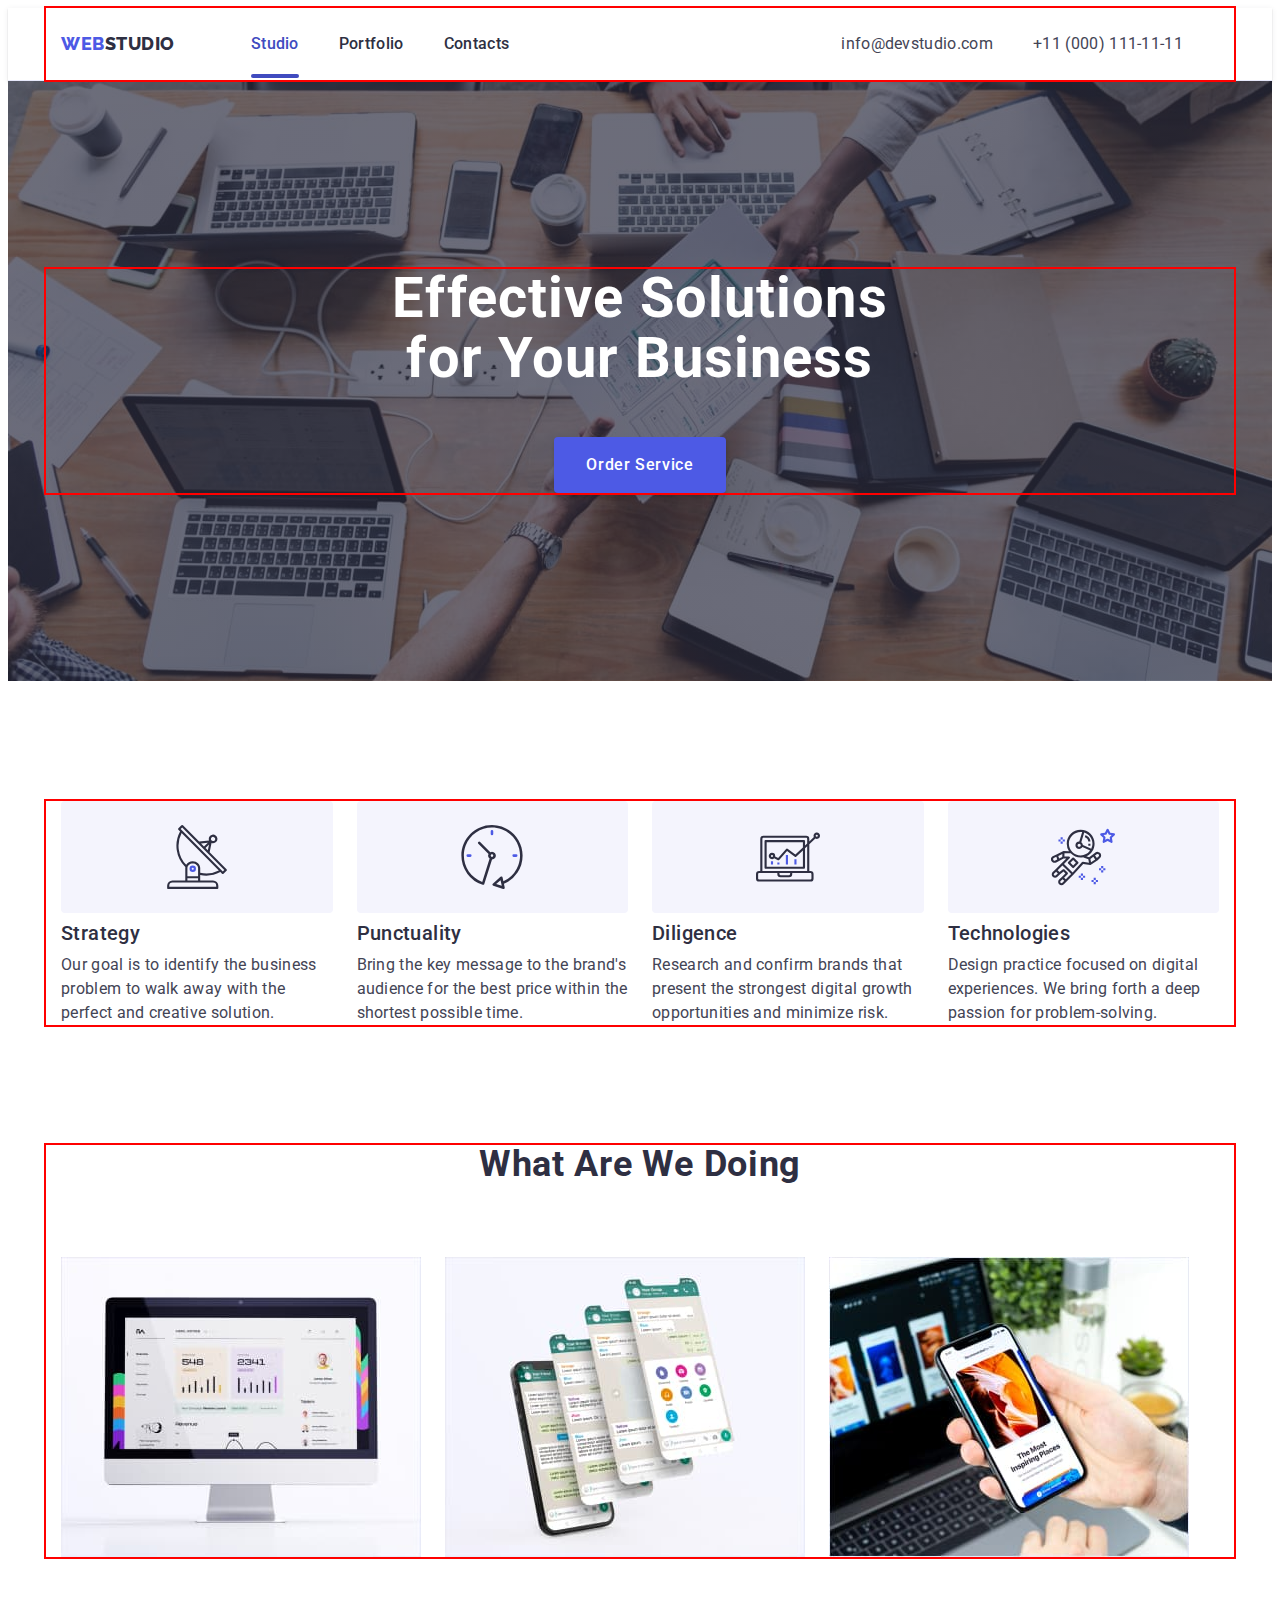
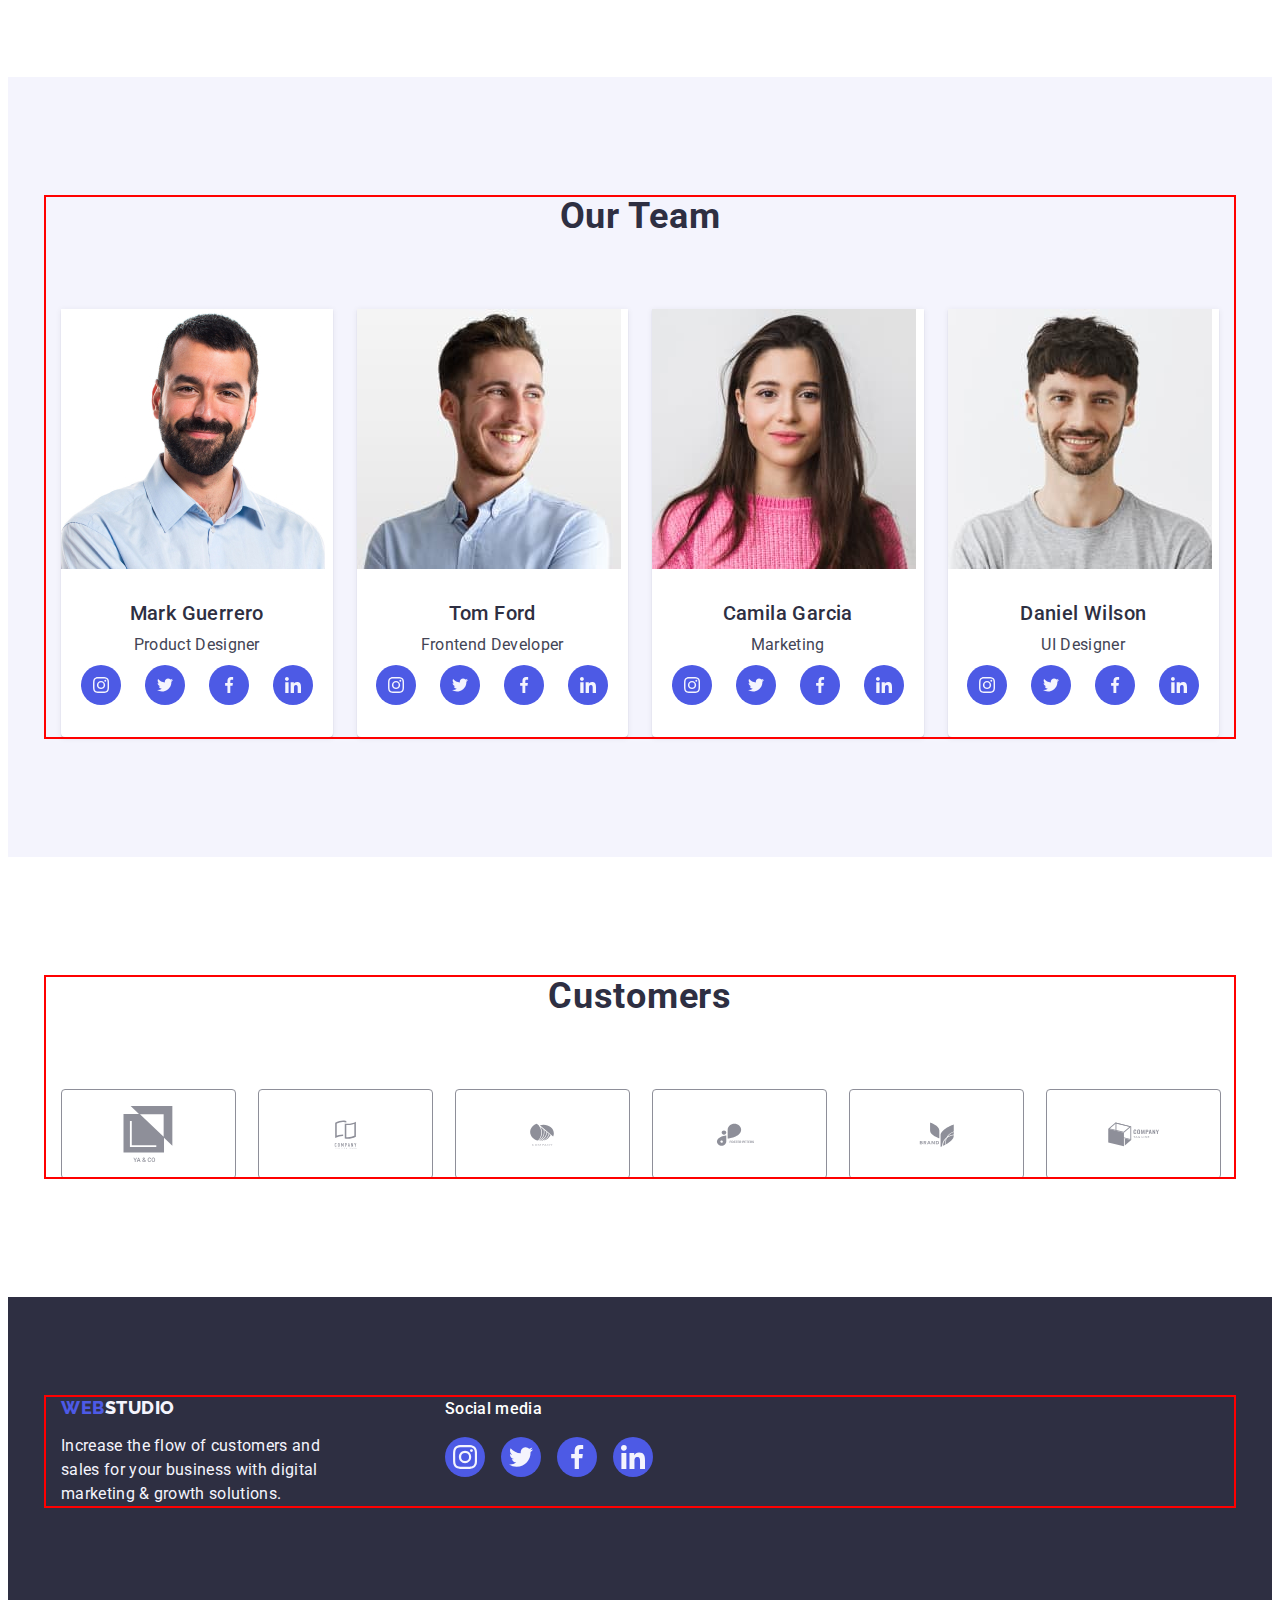
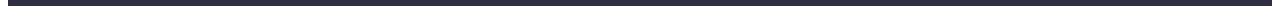
==== commit 6352510c: "hw4" ====
--- a/index.html
+++ b/index.html
@@ -22,7 +22,7 @@
             <nav class="header-nav">
                 <a class="header-link link" href="./index.html">Web<span class="header-logo">Studio</span></a>
                 <ul class="header-list list">
-                    <li class="header-list-item"><a class="header-list-link link" href="./index.html">Studio</a></li>
+                    <li class="header-list-item"><a class="current header-list-link link" href="./index.html">Studio</a></li>
                     <li class="header-list-item"><a class="header-list-link link" href="./portfolio.html">Portfolio</a>
                     </li>
                     <li class="header-list-item"><a class="header-list-link link" href="">Contacts</a></li>
--- a/css/style.css
+++ b/css/style.css
@@ -120,7 +120,7 @@
 }
 
 .header-list-link {
-    color: var(--navyblue, #2E2F42);
+    color: var(--navyblue);
     font-family: Roboto;
     font-size: 16px;
     font-weight: 500;
@@ -128,6 +128,7 @@
     letter-spacing: 0.02em;
     padding: 24px 0;
     position: relative;
+    transition: color 250ms cubic-bezier(0.4, 0, 0.2, 1);
 }
 
 .header-list-link:hover,
@@ -135,8 +136,11 @@
     color: var(--ocean, #404BBF);
 }
 
-
-.header-list-link:hover::after{
+.current{
+    color: var(--ocean, #404BBF);
+}
+
+.current::after{
     content: '';
     position: absolute;
     left: 0;
@@ -145,7 +149,7 @@
     height: 4px;
     background-color: var(--ocean);
     border-radius: 2px;
-    transition: color 250ms cubic-bezier(0.4, 0, 0.2, 1);
+    
 }
 
 .adress {
@@ -169,7 +173,7 @@
     line-height: 1.5;
     letter-spacing: 0.02em;
     padding: 24px 0;
-    
+    transition: color 250ms cubic-bezier(0.4, 0, 0.2, 1);
 }
 
 .address-list-link:hover,
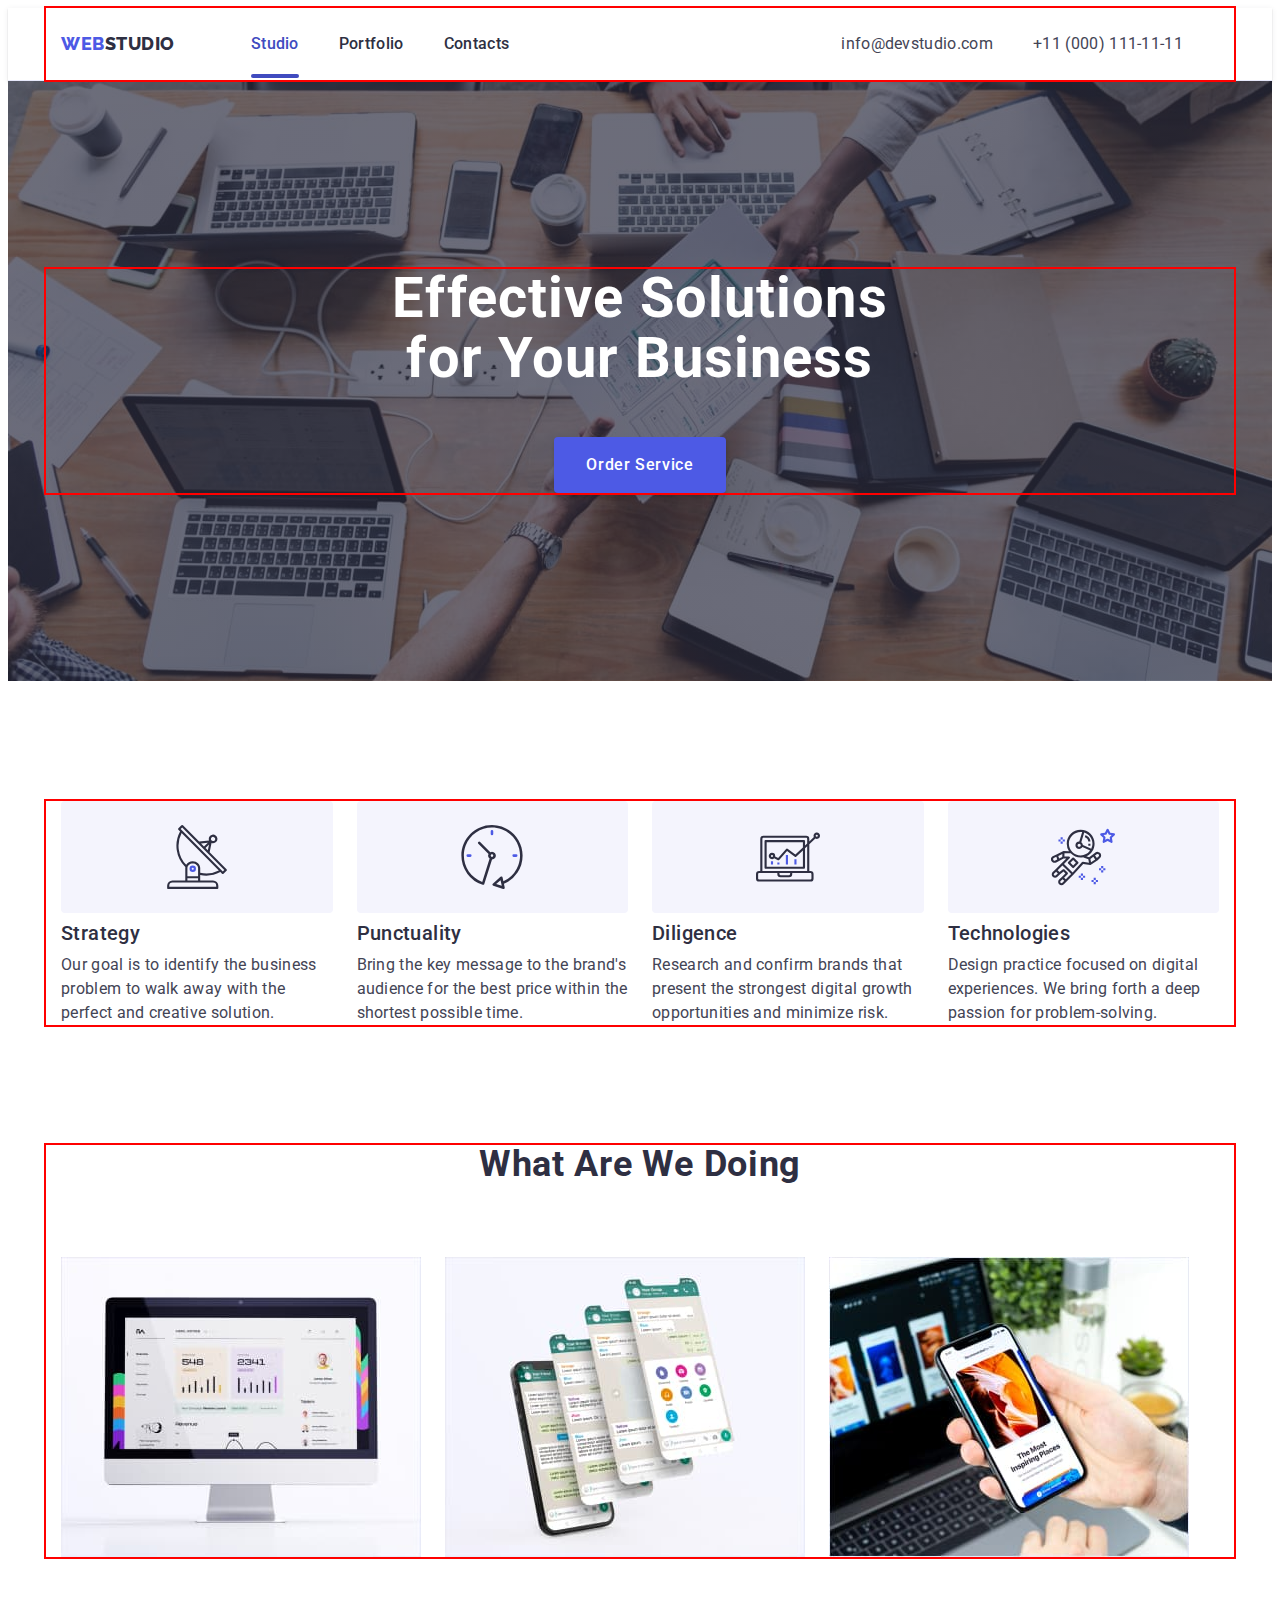
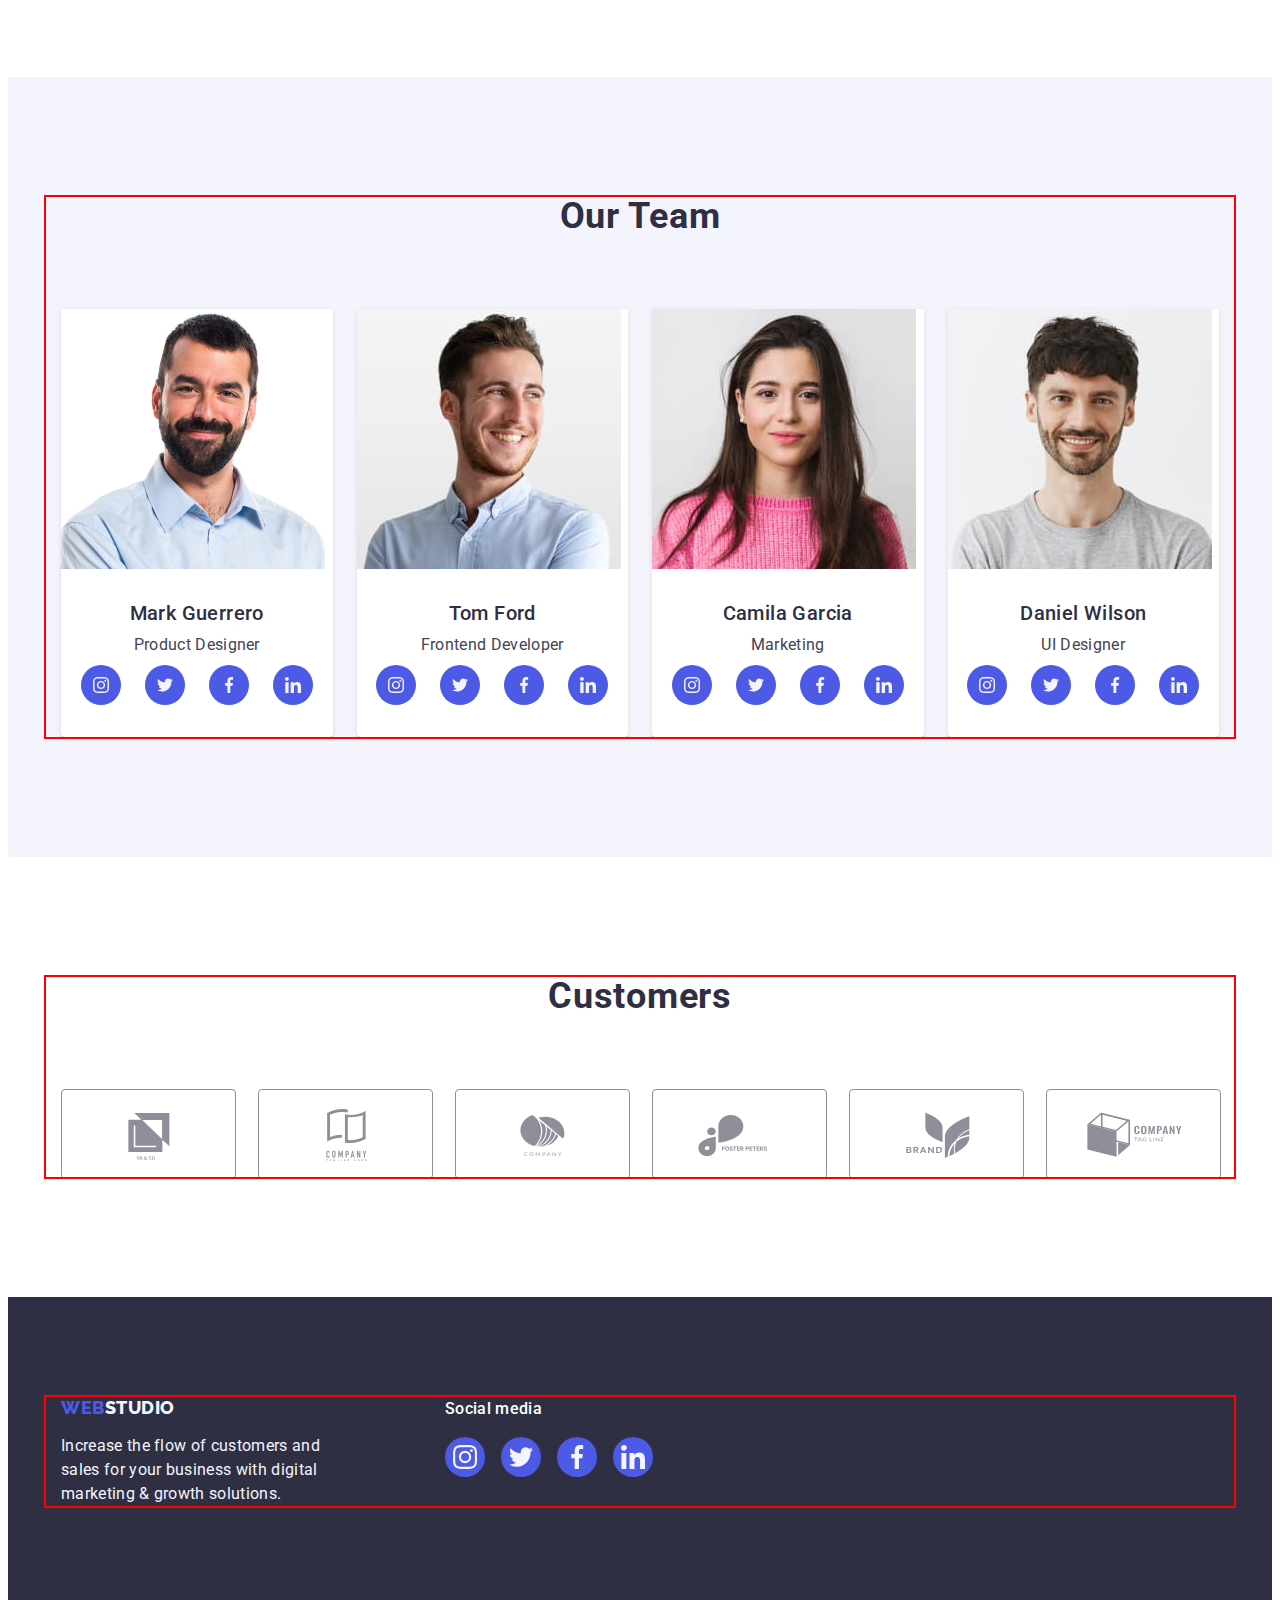
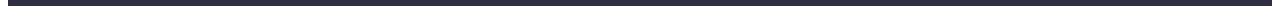
==== commit d9e07790: "hw4" ====
--- a/index.html
+++ b/index.html
@@ -44,7 +44,7 @@
         <section class="hero">
             <div class="container">
                 <h1 class="hero-title">Effective Solutions for Your Business</h1>
-                <button class="hero-btn" type="button">Order Service</button>
+                <button class="hero-btn" data-modal-open type="button" >Order Service</button>
             </div>
         </section>
         <section class="advantages">
@@ -334,21 +334,21 @@
                         </a>
                     </li>
                     <li class="footer-item">
-                        <a class="footer-link-two" href="">
+                        <a class="footer-link-two link" href="">
                             <svg class="footer-icon" width="24" height="24">
                                 <use href="./images/icons.svg#icon-twitter-ft"></use>
                             </svg>
                         </a>
                     </li>
                     <li class="footer-item">
-                        <a class="footer-link-two" href="">
+                        <a class="footer-link-two link" href="">
                             <svg class="footer-icon" width="24" height="24">
                                 <use href="./images/icons.svg#icon-facebook-ft"></use>
                             </svg>
                         </a>
                     </li>
                     <li class="footer-item">
-                        <a class="footer-link-two" href="">
+                        <a class="footer-link-two link" href="">
                             <svg class="footer-icon" width="24" height="24">
                                 <use href="./images/icons.svg#icon-linkedin-ft"></use>
                             </svg>
@@ -356,11 +356,20 @@
                     </li>
                 </ul>
             </div>
-
         </div>
     </footer>
-
-
+    <div class="backdrop is-hidden" data-modal>
+        <div class="modal">
+            <div class="btn-wrap">
+                <button type="button" data-modal-close class="modal-btn-close">
+                    <svg class="modal-icon" width="8" height="8">
+                        <use href="./images/icons.svg#icon-close"></use>
+                    </svg>
+                </button>
+            </div>
+        </div>
+    </div>
+<script src="./js/modal.js"></script>
 </body>
 
 </html>--- a/css/style.css
+++ b/css/style.css
@@ -127,7 +127,6 @@
     line-height: 1.5;
     letter-spacing: 0.02em;
     padding: 24px 0;
-    position: relative;
     transition: color 250ms cubic-bezier(0.4, 0, 0.2, 1);
 }
 
@@ -136,11 +135,12 @@
     color: var(--ocean, #404BBF);
 }
 
-.current{
+.current {
+    position: relative;
     color: var(--ocean, #404BBF);
 }
 
-.current::after{
+.current::after {
     content: '';
     position: absolute;
     left: 0;
@@ -149,7 +149,7 @@
     height: 4px;
     background-color: var(--ocean);
     border-radius: 2px;
-    
+
 }
 
 .adress {
@@ -233,6 +233,9 @@
 .hero-btn:focus {
     background-color: var(--ocean, #404BBF);
 }
+.data-modal-open{
+    transition: background-color 250ms cubic-bezier(0.4, 0, 0.2, 1); ;
+}
 
 /* -------------------------------------------------------ADVANTAGES------------------------------------------------------- */
 .advantages {
@@ -384,9 +387,9 @@
 }
 
 .team-link-two:hover,
-.team-link-two:focus{
-    background-color:var(--ocean);
-    
+.team-link-two:focus {
+    background-color: var(--ocean);
+
 }
 
 .team-icon {
@@ -411,8 +414,6 @@
     margin-bottom: 72px;
 }
 
-.customs-box {}
-
 .customs-list {
     display: flex;
     gap: 24px;
@@ -427,21 +428,20 @@
     display: flex;
     justify-content: center;
     align-items: center;
-    transition: background-color 250ms cubic-bezier(0.4, 0, 0.2, 1);
-}
-
-.customs-link:hover,
-.customs-link:focus{
+    transition: border-color 250ms cubic-bezier(0.4, 0, 0.2, 1), color 250ms cubic-bezier(0.4, 0, 0.2, 1);
+}
+
+.customs-link:hover ,
+.customs-link:focus {
     border-color: var(--ocean);
     color: var(--ocean);
-
-}
+}
+
+
 
 .customs-icon {
     flex-shrink: 0;
-    fill: currentColor;
-   
-
+    fill:currentColor;
 }
 
 
@@ -517,11 +517,11 @@
     display: flex;
     justify-content: center;
     align-items: center;
-   transition: background-color 250ms cubic-bezier(0.4, 0, 0.2, 1);
+    transition: background-color 250ms cubic-bezier(0.4, 0, 0.2, 1);
 }
 
 .footer-link-two:hover,
-.footer-link-two:focus{
+.footer-link-two:focus {
     background-color: var(--green);
 }
 
@@ -573,6 +573,8 @@
     border: 1px solid var(--cornflower, #E7E9FC);
     display: flex;
     padding: 12px 24px;
+    transition: color 250ms cubic-bezier(0.4, 0, 0.2, 1), background-color 250ms cubic-bezier(0.4, 0, 0.2, 1), border-color 250ms cubic-bezier(0.4, 0, 0.2, 1), box-shadow 250ms cubic-bezier(0.4, 0, 0.2, 1);
+    ;
 }
 
 .portfolio-btn:hover,
@@ -580,6 +582,8 @@
     color: #fff;
     background-color: #404BBF;
     border: 1px solid transparent;
+    box-shadow: 0px 3px 1px rgba(0, 0, 0, 0.1), 0px 2px 1px rgba(0, 0, 0, 0.08), 0px 2px 2px rgba(0, 0, 0, 0.12);
+    ;
 }
 
 .portfolio-second-list {
@@ -595,6 +599,7 @@
 
 .portfolio-second-item {
     width: calc((100% - 48px) / 3);
+
 }
 
 .address {
@@ -622,4 +627,106 @@
     font-weight: 400;
     line-height: 1.5;
     letter-spacing: 0.02em;
+}
+
+.portfolio-link {
+    display: block;
+    transition: box-shadow 250ms cubic-bezier(0.4, 0, 0.2, 1);
+}
+
+.portfolio-link:hover .portfolio-cover-text,
+.portfolio-link:focus .portfolio-cover-text{
+    transform: translateY(0);
+}
+
+.portfolio-link:hover,
+.portfolio-link:focus {
+    box-shadow: 0px 1px 6px rgba(46, 47, 66, 0.08), 0px 1px 1px rgba(46, 47, 66, 0.16), 0px 2px 1px rgba(46, 47, 66, 0.08);
+}
+
+.portfolio-cover-wrap {
+    position: relative;
+    overflow: hidden;
+}
+
+
+.portfolio-cover-text {
+    position: absolute;
+    top: 0;
+    padding: 40px 32px;
+    background-color: #4d5ae5;
+    width: 100%;
+    height: 100%;
+    transform: translateY(100%);
+    transition: transform 250ms cubic-bezier(0.4, 0, 0.2, 1);
+    color: var(--cloud, #F4F4FD);
+    font-size: 16px;
+    line-height: 1.5;
+    letter-spacing: 00.02em;
+}
+
+/* -----------------------------------------------MODAL------------------------ */
+.modal{
+    position: absolute;
+    top: 50%;
+    left: 50%;
+    transform: translate(-50%, -50%) scale(1);
+    width: 408px;
+    min-height: 584px;
+    border-radius: 4px;
+background-color: var(--dairy, #FCFCFC);
+box-shadow: 0px 1px 1px rgba(0, 0, 0, 0.14), 0px 1px 3px rgba(0, 0, 0, 0.12), 0px 2px 1px rgba(0, 0, 0, 0.2);
+transition: transform 250ms cubic-bezier(0.4, 0, 0.2, 1);
+}
+
+.backdrop{
+    position: fixed;
+    top: 0;
+    left: 0;
+    width: 100%;
+height: 100%;
+background-color: rgba(46, 47, 66, 0.4);
+transition: opacity 250ms cubic-bezier(0.4, 0, 0.2, 1), visibility 250ms cubic-bezier(0.4, 0, 0.2, 1);
+}
+
+.is-hidden{
+    opacity: 0;
+    visibility: hidden;
+    pointer-events: none;
+}
+
+.modal-icon{
+    transition: fill 250ms cubic-bezier(0.4, 0, 0.2, 1);
+}
+
+.modal-icon:hover,
+.modal-icon:focus{
+    fill:var(--white)
+}
+
+.btn-wrap{
+    background-color: var(--cornflower);
+}
+
+.modal-btn-close{
+position: absolute;
+top: 24px;
+right: 24px;
+width: 24px;
+height: 24px;
+border-radius: 50%;
+display: flex;
+align-items: center;
+justify-content: center;
+background-color:var(--cornflower);
+border: 1px solid rgba(0, 0, 0, 0.1);
+padding: 0;
+cursor: pointer;
+transition: background-color 250ms cubic-bezier(0.4, 0, 0.2, 1), border 250ms cubic-bezier(0.4, 0, 0.2, 1);
+}
+
+.modal-btn-close:hover,
+.modal-btn-close:focus{
+    background-color: #404bbf;
+    border: none;
 }